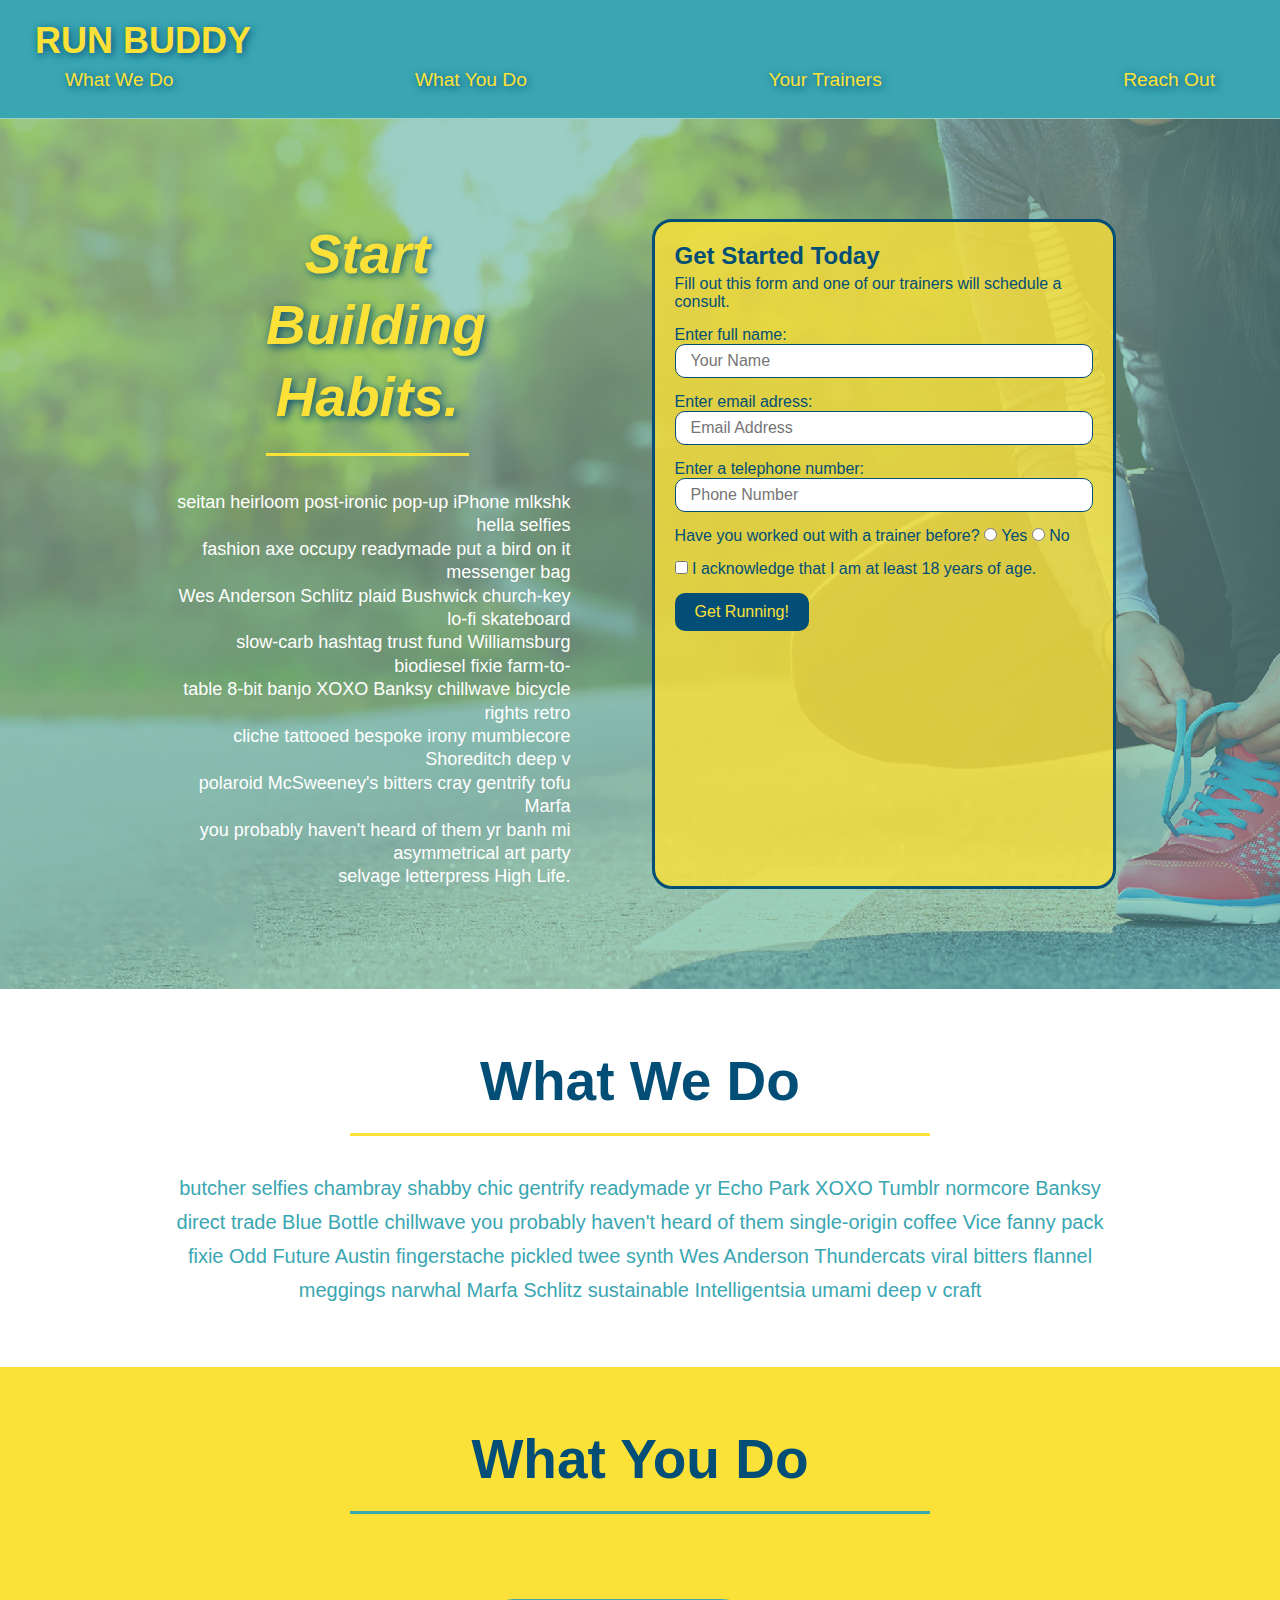
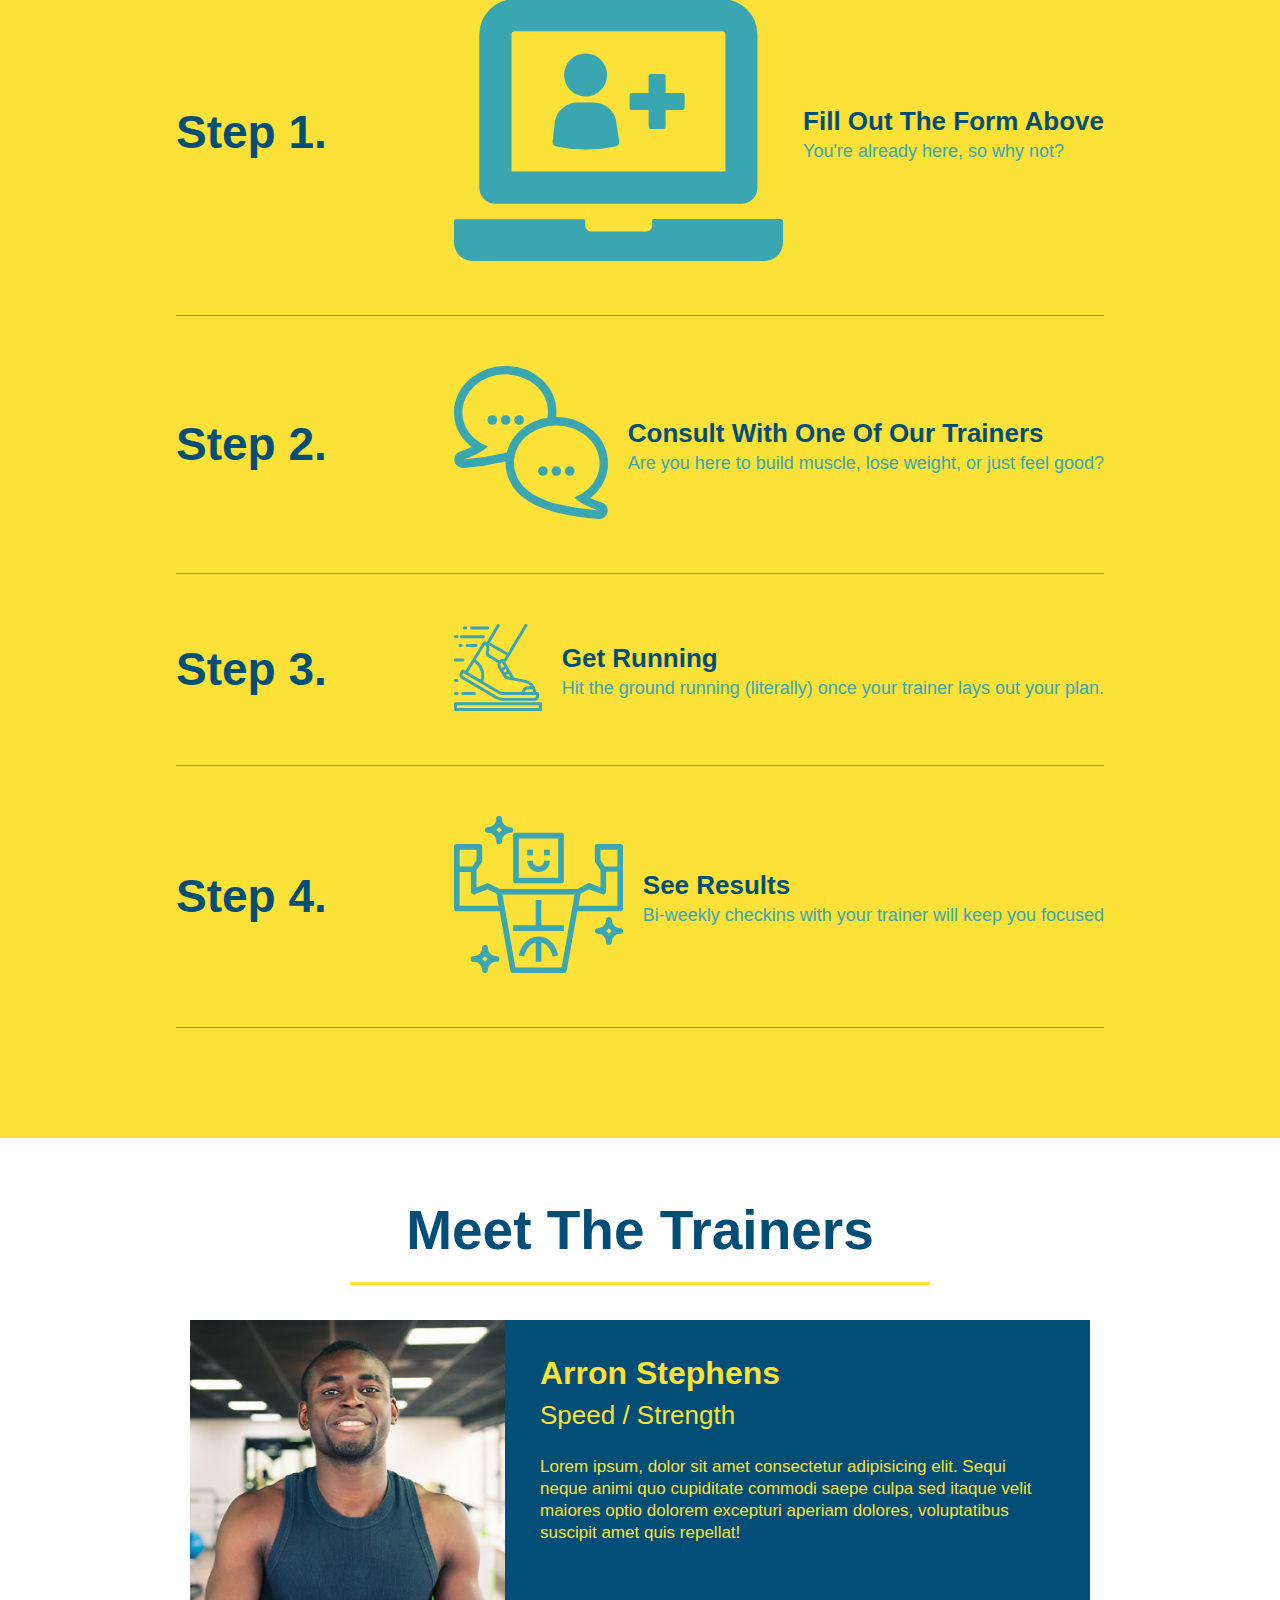
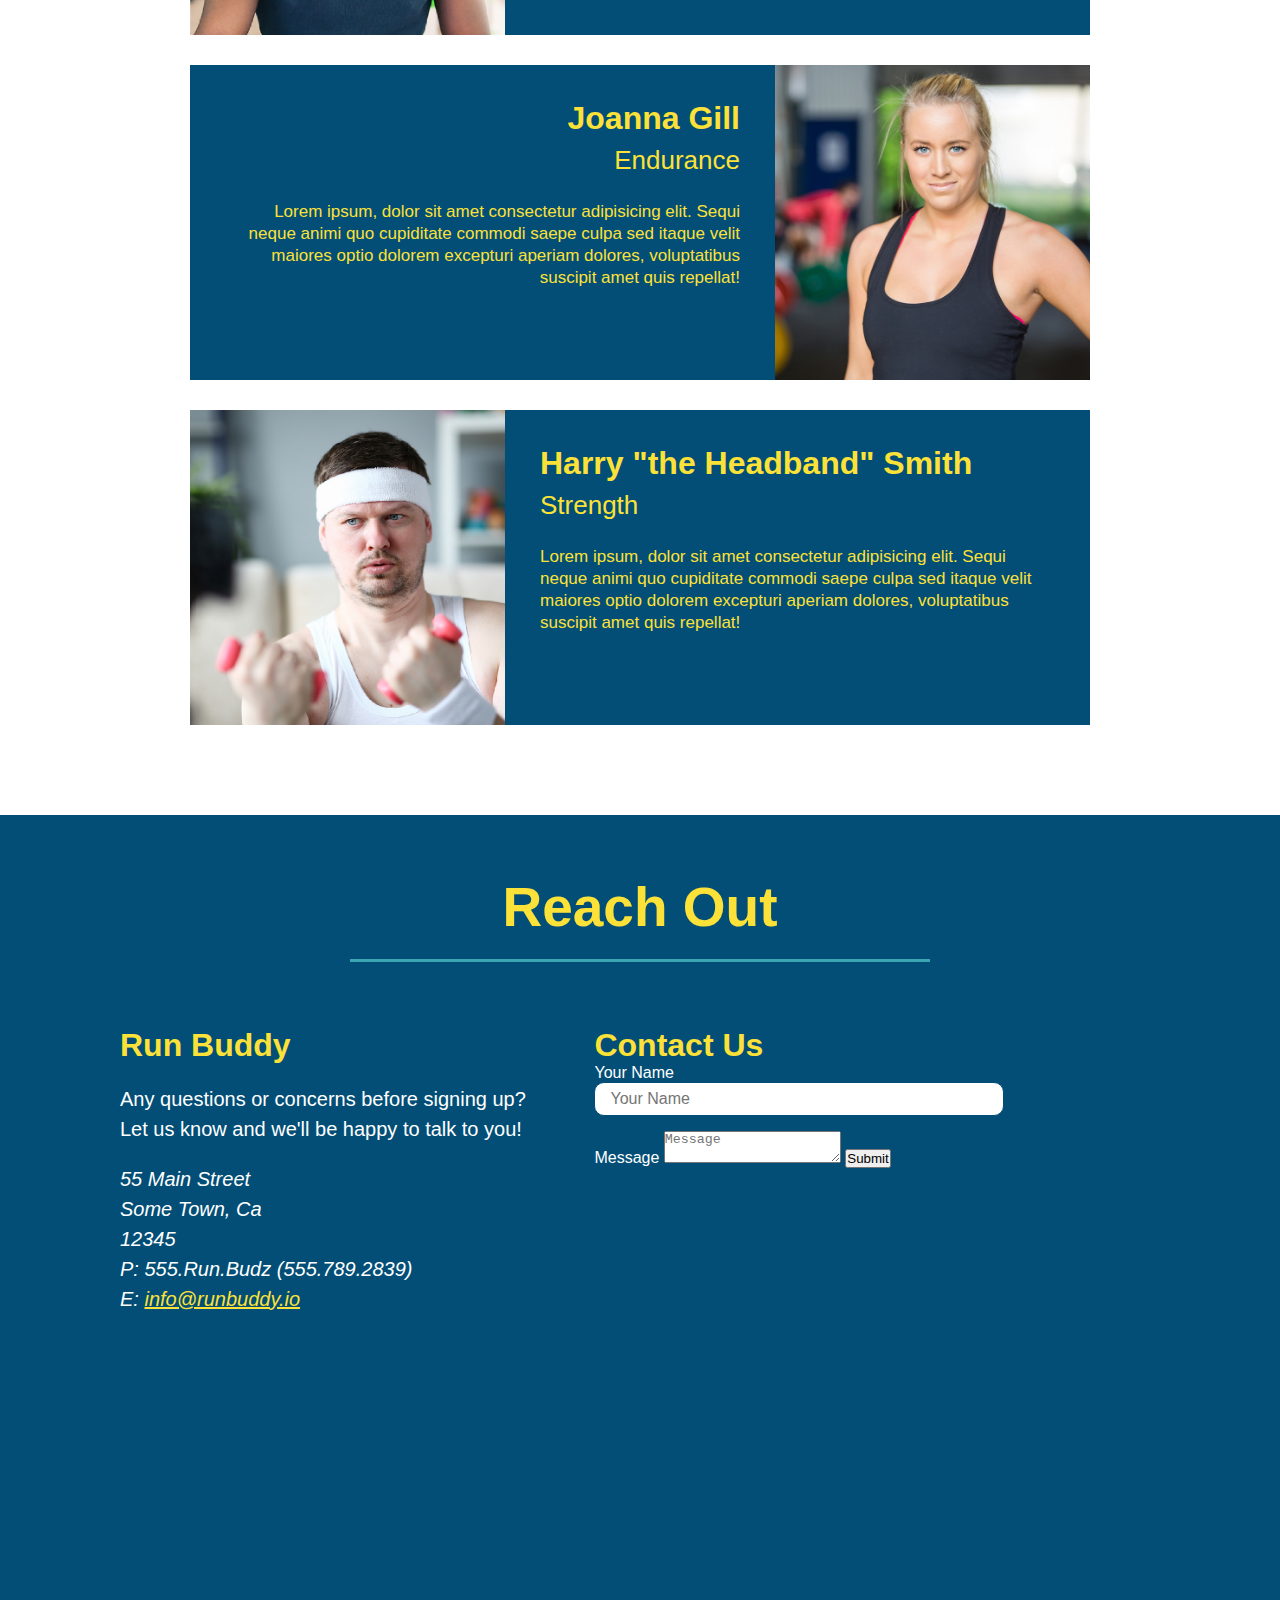
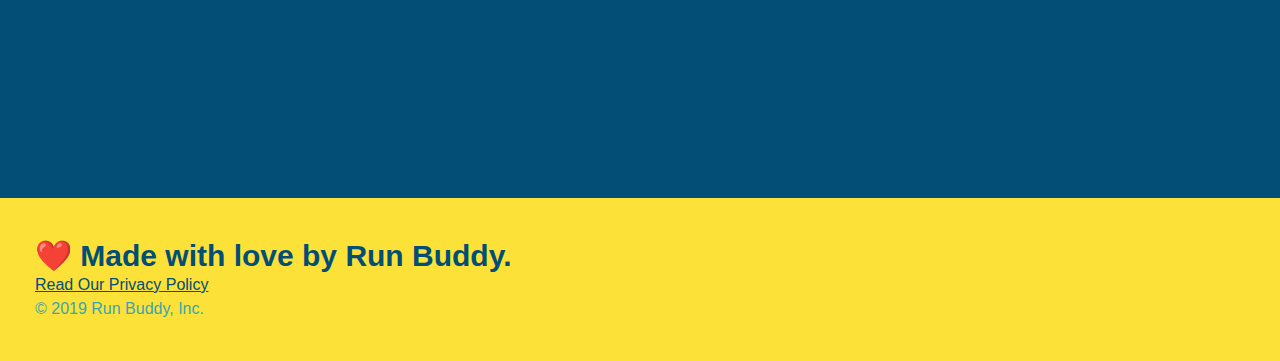
==== index.html @ 1163e38e "add flexbot to the steps" ====
<!DOCTYPE html>
<html hang="en">
    <head>
        <meta charset="UTF-8" />
        <title>Run Buddy</title>
        <!-- linking stylesheet -->
        <link rel="stylesheet" href="./assets/css/style.css" />
    </head>
    <body> 
        <!-- navigation -->
        <header>
            <h1>
                <a href="/">RUN BUDDY</a>
            </h1>
            <nav>
                <!-- Unordered list element -->
                <ul>
                    <!-- List item element -->
                    <li>
                        <!-- Anchor element -->
                        <a href="#what-we-do">What We Do</a>
                    </li>
                    <li>
                        <a href="#what-you-do">What You Do</a>
                    </li>
                    <li>
                        <a href="#your-trainers">Your Trainers</a>
                    </li>
                    <li>
                        <a href="#reach-out">Reach Out</a>
                    </li>
                </ul>
            </nav>
        </header>
        <!-- hero/jumbotron section -->
        <section class="hero">
            <div class="start-building-habits" id="start-building-habits">
                
                <h2 class="section-title primary-border">Start Building
                    <br>
                    Habits.
                </h2>
                
                <div class="flex-row">
                <p>
                    seitan heirloom post-ironic pop-up iPhone mlkshk hella selfies <br>
                    fashion axe occupy readymade put a bird on it messenger bag <br>
                    Wes Anderson Schlitz plaid Bushwick church-key lo-fi skateboard <br>
                    slow-carb hashtag trust fund Williamsburg biodiesel fixie farm-to- <br> 
                    table 8-bit banjo XOXO Banksy chillwave bicycle rights retro <br>
                    cliche tattooed bespoke irony mumblecore Shoreditch deep v <br>
                    polaroid McSweeney's bitters cray gentrify tofu Marfa <br>
                    you probably haven't heard of them yr banh mi asymmetrical art party <br>
                     selvage letterpress High Life.
                </p>
                </div>
            </div>
            <div class="hero-form">
                
                <h3>
                    Get Started Today
                </h3>
               
                <p>
                    Fill out this form and one of our trainers will schedule a consult.
                </p>
            <!-- Add form element -->
            <form>

                <label for="name">Enter full name:</label>
                <input type="text" placeholder="Your Name" name="name" id="name" class="form-input">
                
                <label for="email">Enter email adress:</label>
                <input type="email" placeholder="Email Address" name="email" id="email" class="form-input">
                
                <label for="phone">Enter a telephone number:</label>
                <input type="tel" placeholder="Phone Number" name="phone" id="phone" class="form-input">
                
                <!-- Radio Button code -->
                <p>
                    Have you worked out with a trainer before?
                    <input type="radio" name="trainer-confirm" id="trainer-yes" />
                    <label for="trainer-yes">Yes</label>
                   
                    <input type="radio" name="trainer-confirm" id="trainer-no" />
                    <label for="trainer-no">No</label>
                </p>
                
                <!-- enter code for checkbox -->
                <p>
                    <input type="checkbox" name="of-age" id="18-yes" />
                    <label for="checkbox" >
                        I acknowledge that I am at least 18 years of age.
                    </label>
                </p>
                
                <button type="submit">
                    Get Running!
                </button>
            
            </form>
            </div>
        </section>

        <!-- "what we do" section -->
        <section id="what-we-do" class="intro">
            
            <h2 class="section-title primary-border">
                What We Do
            </h2>
            
            <p>
                butcher selfies chambray shabby chic gentrify readymade yr Echo Park XOXO Tumblr normcore Banksy direct trade Blue Bottle chillwave you probably haven't heard of them single-origin coffee Vice fanny pack fixie Odd Future Austin fingerstache pickled twee synth Wes Anderson Thundercats viral bitters flannel meggings narwhal Marfa Schlitz sustainable Intelligentsia umami deep v craft
            </p>

        </section>

        <!-- "What you do" section-->
        <section id="what-you-do" class="steps">
            <div class="flex-row">
              <h2 class="section-title secondary-border">
                What You Do
              </h2> 
            </div>
            <div class="step">
              <h3>Step 1.</h3>
              <div class="step-info">
                <div class="step-img">
                  <img src="./assets/images/step-1.svg" alt="" />
                </div>
                <div class="step-text">
                  <h4>Fill Out The Form Above</h4>
                  <p>You're already here, so why not?</p>
                </div>
              </div>
            </div>
            <div class="step">
              <h3>Step 2.</h3>
              <div class="step-info">
                <div class="step-img">
                  <img src="./assets/images/step-2.svg" alt="" />
                </div>
                <div class="step-text">
                  <h4>Consult With One Of Our Trainers</h4>
                  <p>Are you here to build muscle, lose weight, or just feel good?</p>
                </div>
              </div>
            </div>
            <div class="step">
              <h3>Step 3.</h3>
              <div class="step-info">
                <div class="step-img">
                  <img src="./assets/images/step-3.svg" alt="" />
                </div>
                <div class="step-text">
                  <h4>Get Running</h4>
                  <p>Hit the ground running (literally) once your trainer lays out your plan.</p>
                </div>
              </div>
            </div>
            <div class="step">
              <h3>Step 4.</h3>
              <div class="step-info">
                <div class="step-img">
                  <img src="./assets/images/step-4.svg" alt="" />
                </div>
                <div class="step-text">
                  <h4>See Results</h4>
                  <p>Bi-weekly checkins with your trainer will keep you focused</p>
                </div>
              </div>
            </div>
          </section>

        <!-- "meet the trainers" section-->
        <section id="your-trainers" class="trainers">
            
            <h2 class="section-title primary-border">
                Meet The Trainers
            </h2>
            
            <article class="trainer">
                <img src="./assets/images/trainer-1.jpg" alt="Arron Stephens in his workout clothes, ready to pump iron" />
                <div class="trainer-bio text-left">
                
                <h3>
                    Arron Stephens
                </h3>
                
                <h4>
                    Speed / Strength
                </h4>
                
                <p>
                Lorem ipsum, dolor sit amet consectetur adipisicing elit. Sequi neque animi quo cupiditate commodi saepe culpa sed
                itaque velit maiores optio dolorem excepturi aperiam dolores, voluptatibus suscipit amet quis repellat!
                </p>

                </div>
            </article>
            
            <!-- second trainer bio -->
            <article class="trainer">
                <div class="trainer-bio text-right">
                
                <h3>
                    Joanna Gill
                </h3>
                
                <h4>
                    Endurance
                </h4>
                
                <p>
                    Lorem ipsum, dolor sit amet consectetur adipisicing elit. Sequi neque animi quo cupiditate commodi saepe culpa sed
                    itaque velit maiores optio dolorem excepturi aperiam dolores, voluptatibus suscipit amet quis repellat!
                </p>
                
                </div>
                <img src="./assets/images/trainer-2.jpg" alt="Joanna Gill cooling off after a workout" />
            </article>
            
            <!-- third trainer bio -->
            <article class="trainer">
                <img src="./assets/images/trainer-3.jpg" alt="Harry Smith wearing a headband and lifting comically small pink weights" />
                <div class="trainer-bio text-left">
                
                <h3>
                    Harry "the Headband" Smith
                </h3>
                
                <h4>
                    Strength
                </h4>
                
                <p>
                    Lorem ipsum, dolor sit amet consectetur adipisicing elit. Sequi neque animi quo cupiditate commodi saepe culpa sed
                    itaque velit maiores optio dolorem excepturi aperiam dolores, voluptatibus suscipit amet quis repellat!
                </p>

                </div>
            </article>
        </section>

        <!-- "Reach Out" section -->
        <section id="reach-out" class="contact">
            
            <h2 class="section-title primary-border">
                Reach Out
            </h2>
            
            <div class="contact-info">

                <div>
                    <h3>Run Buddy</h3>
                    <p>
                        Any questions or concerns before signing up?
                        <br />
                        Let us know and we'll be happy to talk to you!
                    </p>

                    <address>
                        55 Main Street <br/>
                        Some Town, Ca <br/>
                        12345 <br/>
                        P: 555.Run.Budz (555.789.2839)<br/>
                        E: <a href="mailto:info@runbuddy.io">info@runbuddy.io</a>
                    </address>
                </div>

                <div class="contact-form">
                    
                    <h3>
                        Contact Us
                    </h3>

                    <form>
                        <label for="contact-name">Your Name</label>
                        <input type="text" placeholder="Your Name" name="name" id="name" class="form-input" >
                        
                        <label for="contact-message">Message</label>
                        <textarea id="contact-message" placeholder="Message"></textarea>

                        <button type="submit">Submit</button>
                        
                        </button>
                    </form>
                </div>

                <iframe src="https://www.google.com/maps/embed?pb=!1m18!1m12!1m3!1d3469.8069324839444!2d-98.38696279999999!3d29.580220299999997!2m3!1f0!2f0!3f0!3m2!1i1024!2i768!4f13.1!3m3!1m2!1s0x865c8c7a954e3333%3A0xedd82c26a133b156!2s5131%20Spring%20Ash%2C%20San%20Antonio%2C%20TX%2078247!5e0!3m2!1sen!2sus!4v1653853522269!5m2!1sen!2sus"
                width="400" 
                height="400"
                style="border:0;" 
                allowfullscreen="" 
                loading="lazy">
                </iframe>
        </section>

        <!-- footer -->
        <footer>
            <h2 >❤️ Made with love by Run Buddy.</h2>
            <div>
                <a href="./privacy-policy.html">Read Our Privacy Policy</a><br />
                &copy; 2019 Run Buddy, Inc.
            </div>
        </footer>
    </body>
</html>
---- assets/css/style.css ----
* {
    margin: 0;
    padding: 0;
    box-sizing: border-box;
}

body {
    /* I'm a CSS comment */
    color:#39a6b2;
    font-family: Helvetica, Arial, sans-serif;
}

/* apply styles to <header> */

header {
    padding: 20px 35px;
    background-color: #39a6b2;
}

header h1{
    font-weight: bold;
    font-size: 36px;
    margin: 0;
    color: #fce138;
    display: flex;
    justify-content: space-between;
    flex-wrap: wrap;
}

header a {
    text-decoration: none;
    color: #fce138;
    text-shadow: 2px 2px 8px #024e76;
}

header nav {
    margin: 7px 0;
}

header nav ul {
    display: flex;
    flex-wrap: wrap;
    justify-content: space-between;
    align-items: center;
    list-style: none;
}

header nav ul li a {
    margin: 0 30px;
    font-weight: lighter;
    font-size: 1.5vw;
}

footer {
    background: #fce138;
    width: 100%;
    padding: 40px 35px;
}

footer h2 {
    display: flex;
    justify-content: space-between;
    color: #024e76;
    font-size: 30px;
    margin: 0;
    flex-wrap: wrap;
}

footer div {
    line-height: 1.5;
}

footer a {
    color:#024e76
}

/* Hero Style Sheet */
.hero {
    background-image: url("../images/hero-bg.jpg.jpg");
    background-size: cover;
    background-position: center;
    display: flex;
    justify-content: center;
    flex-wrap: wrap;

}

.start-building-habits {
   width: 35%;
   text-align: right;
   margin: 3.5%;
   color: #fff;
   font-size: 18px;
   line-height: 1.3;
}

.start-building-habits h2 {
    font-style: italic;
    font-size: 55px;
    color: #fce138;
    text-shadow: 2px 2px 8px #024e76;
}

.hero-form {
    padding: 20px;
    width: 40%;
    margin: 3.5%;
    border-radius: 20px;
    border: 3px solid #024e76;
    background: rgb(252, 225, 56, 0.8);
    color: #024e76;
}

.hero-form h3 {
    font-size: 24px;
    margin: 0;
}

.hero-form p {
    margin: 5px 0 15px 0;
}

.form-input {
    border-radius: 10px;
    border: 1px solid #024e76;
    display: block;
    padding: 7px 15px;
    font-size: 16px;
    color: #024e76;
    width: 100%;
    margin-bottom: 15px;
}

.hero-form label {
    margin: 0
}

.hero-form button {
    border-radius: 10px;
    color: #fce138;
    background-color: #024e76;
    border: none;
    padding: 10px 20px;
    font-size: 16px;
}

.intro p {
    line-height: 1.7;
    color: #39a6b2;
    width: 80%;
    font-size: 20px;
    margin: 0 auto;
    text-align: center;
}

.steps {
    background: #fce138;
}

.step {
    margin: 50px auto;
    padding-bottom: 50px;
    width: 80%;
    border-bottom: 1px solid #39a6b2;
    display: flex;
    flex-wrap: wrap;
    align-items: center;
    justify-content: space-between;
}

.section-title {
    font-size: 55px;
    border-bottom: 3px solid;
    padding-bottom: 20px;
    text-align: center;
    margin: 0 auto 35px auto;
    width: 50%;
    color: #024e76;
}
  
.primary-border {
    border-color: #fce138;
}
  
.secondary-border {
    border-color: #39a6b2;
}
  
.step h3 {
    color: #024e76;
    font-size: 46px;
    flex: 1 30%;
}
  
.step-info {
    flex: 2 70%;
    display: flex;
    flex-wrap: wrap;
    align-items: center;
}

.step-img {
    flex: 1 12%;
    margin-right: 20px;
}

.step-img img {
    max-width: 100%;
}

.step-text p {
    color: #39a6b2;
    font-size: 18px;
    flex: 12;
}

.step-text h4 {
    font-size: 26px;
    line-height: 1.5;
    color: #024e76;
}

.trainer {
    width: 900px;
    margin: 0 auto 30px auto;
    background: #024e76;
    color: #fce138;
    overflow: auto;
}

.trainer img {
    width: 35%;
    float: left;
}

.trainer-bio {
    padding: 35px;
    float: left;
    width: 65%;
}

.text-left {
    text-align: left;
}
  
.text-right {
    text-align: right;
}

.trainer-bio h3 {
    font-size: 32px;
    margin-bottom: 8px;
}
  
.trainer-bio h4 {
    font-weight: lighter;
    font-size: 26px;
    margin-bottom: 25px;
}
  
.trainer-bio p {
    font-size: 17px;
    line-height: 1.3;
}

.contact {
    background-color: #024e76;
}

.contact h2 {
    color: #fce138;
    border-color: #39a6b2;
}

.contact-info iframe {
    width: 400px;
    height: 400px;
}

.contact-info div {
    width: 410px;
    display: inline-block;
    vertical-align: top;
    text-align: left;
    margin: 30px 0 0 60px;
    color: white;
  }

.contact h3 {
    color: #fce138;
    font-size: 32px;
}

.contact-info p, .contact-info address {
    margin: 20px 0;
    line-height: 1.5;
    font-size: 20px;
    font-size: normal;
    
}

.contact-info a {
    color: #fce138;
}

section {
    padding: 60px;
}

.flex-row {
    display: flex;
}
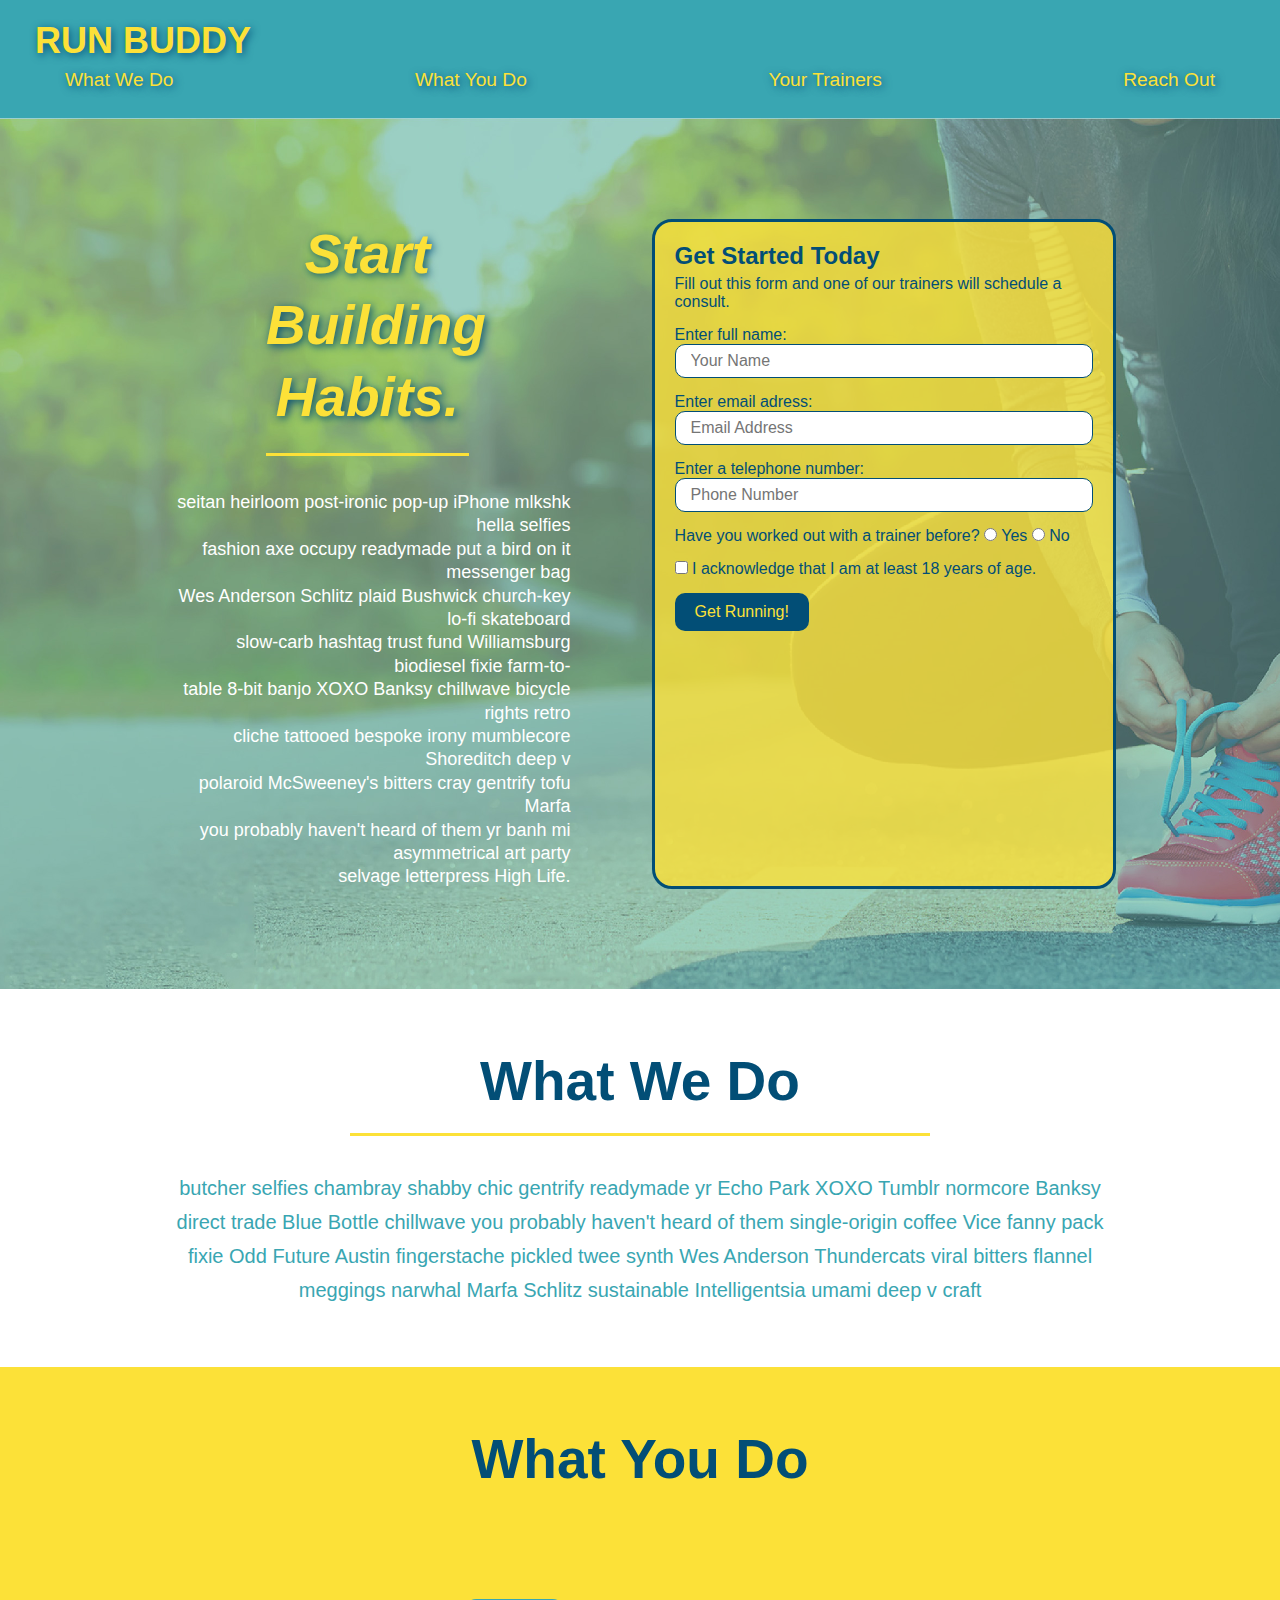
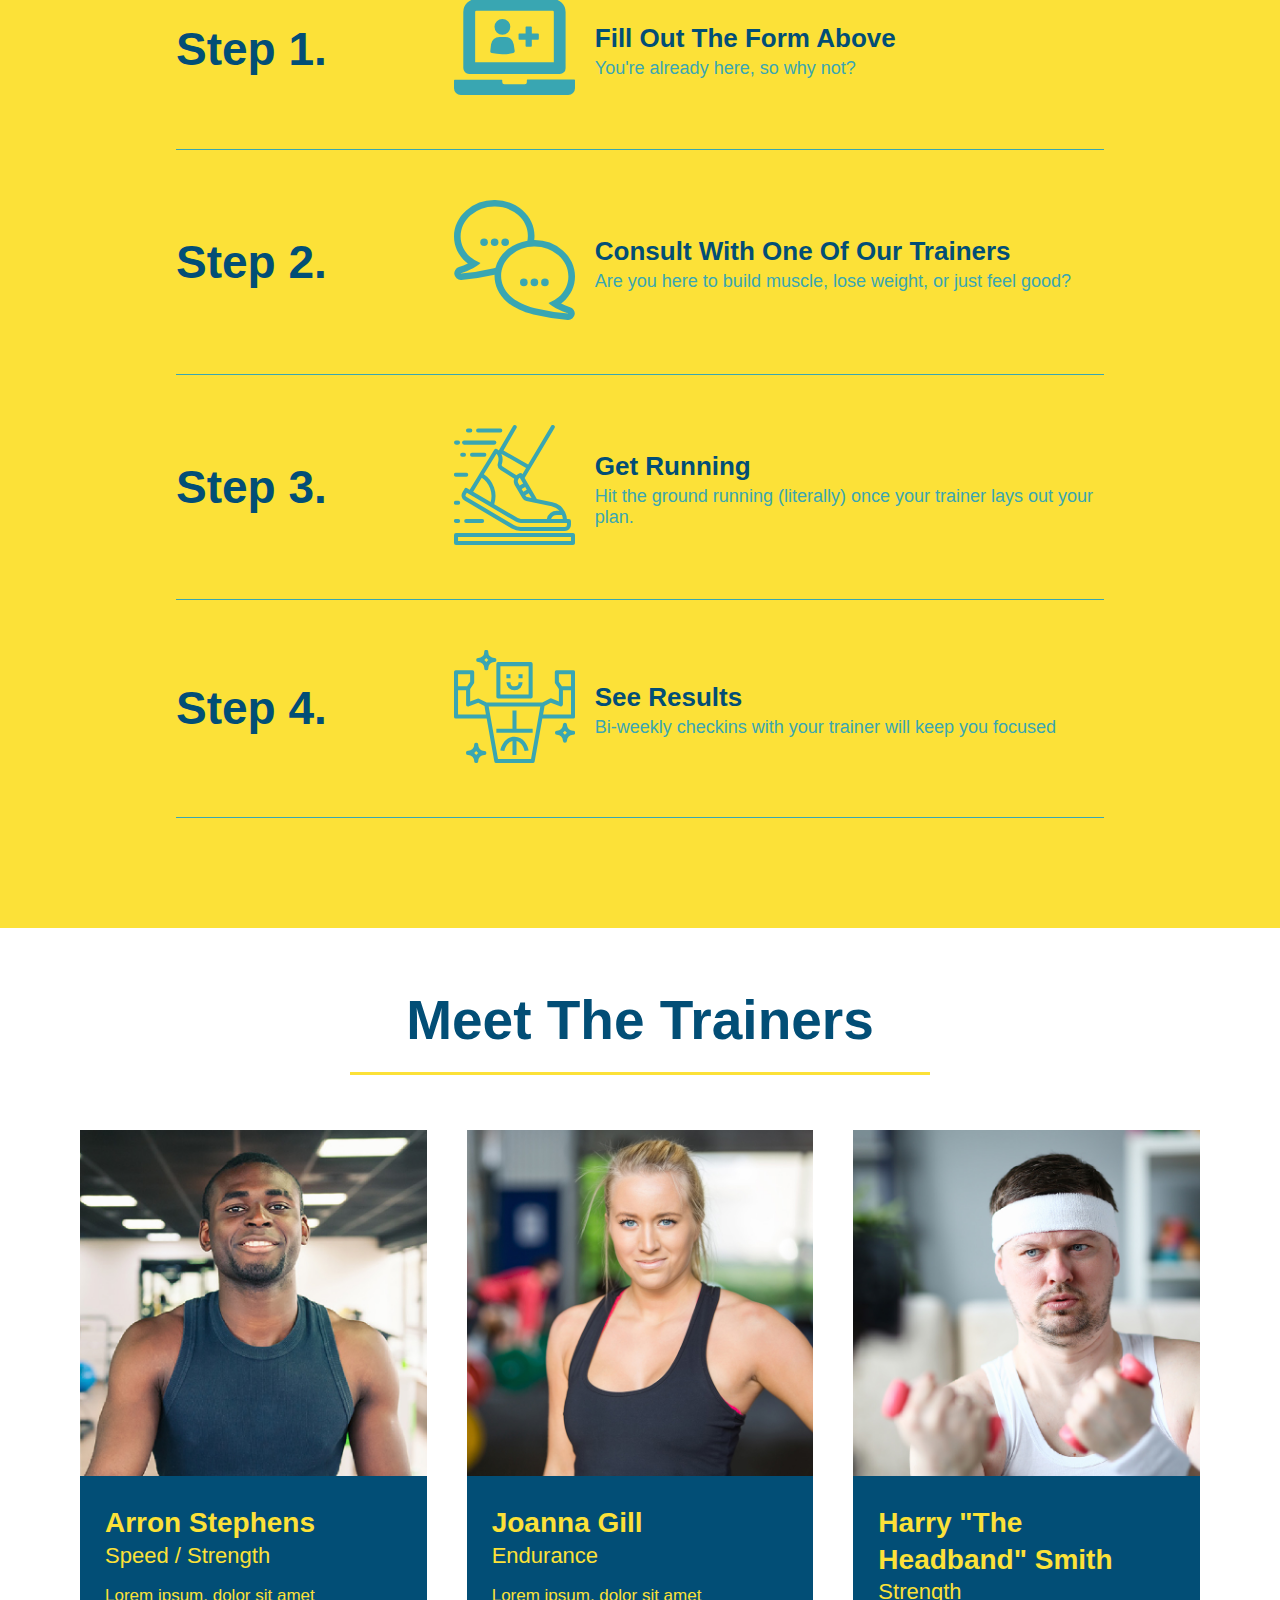
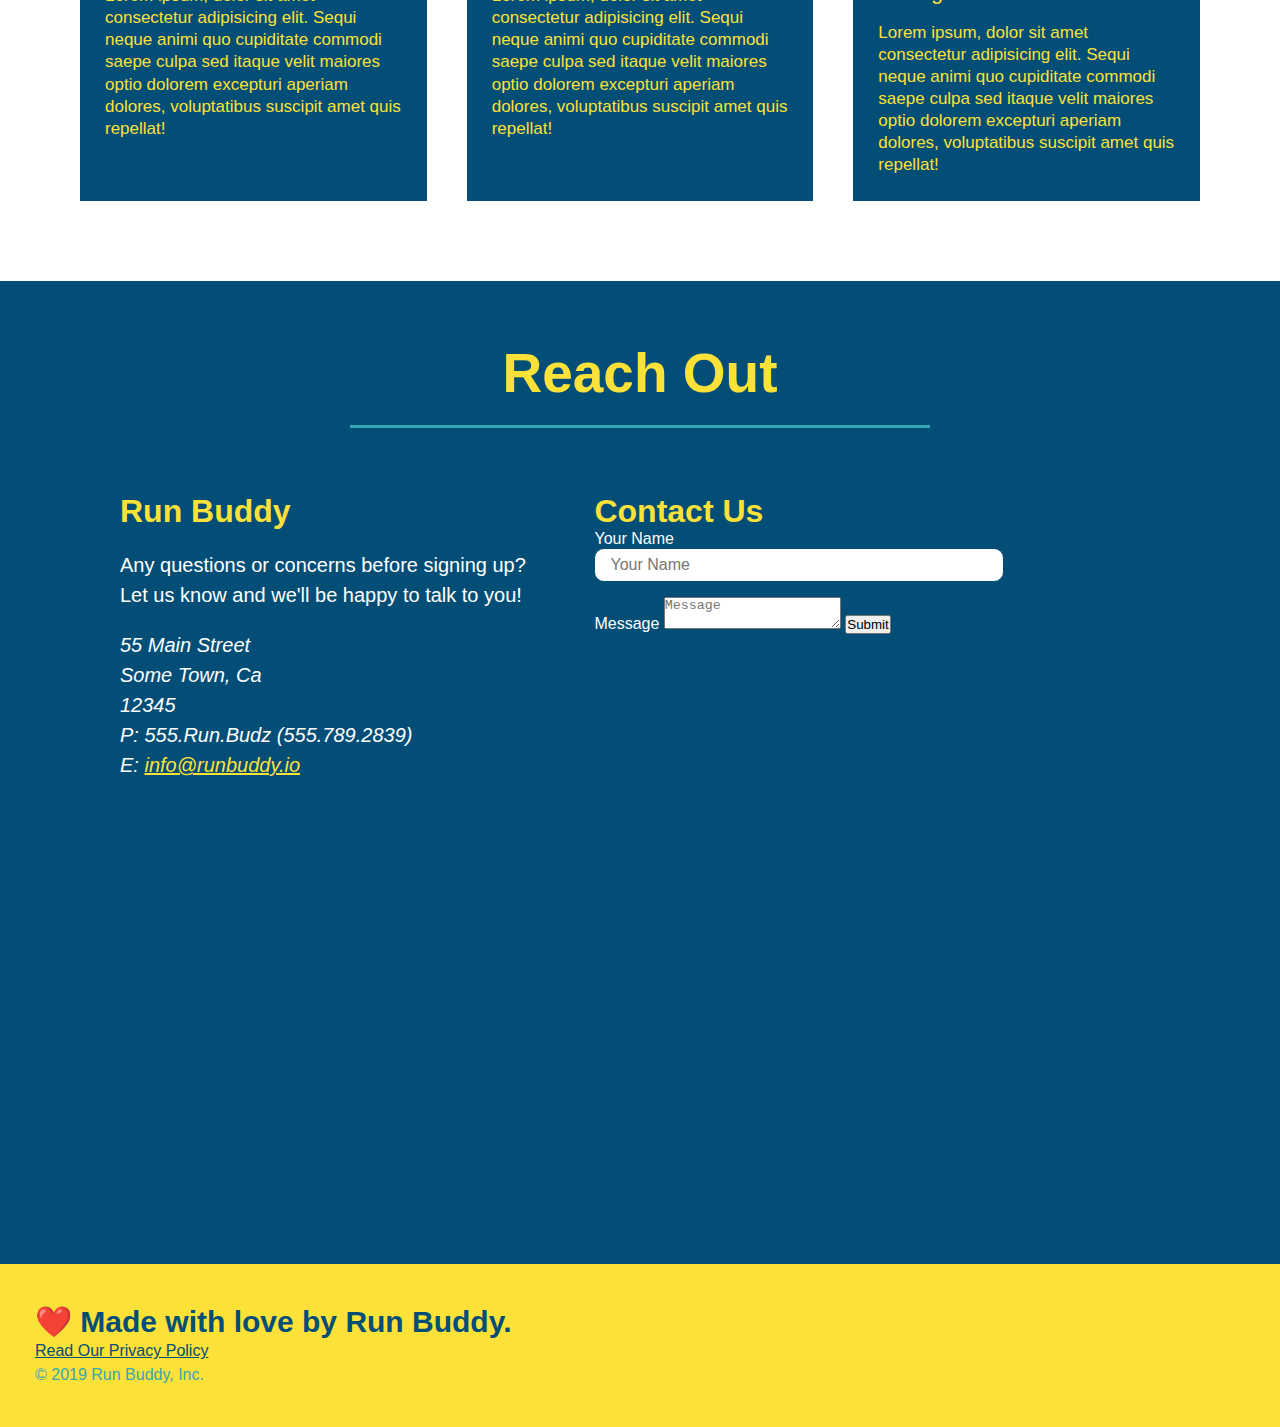
==== commit b2f4b6e9: "add flexbox to the trainers" ====
--- a/index.html
+++ b/index.html
@@ -118,7 +118,7 @@
         <!-- "What you do" section-->
         <section id="what-you-do" class="steps">
             <div class="flex-row">
-              <h2 class="section-title secondary-border">
+              <h2 class="section-title primary-border">
                 What You Do
               </h2> 
             </div>
@@ -173,73 +173,60 @@
           </section>
 
         <!-- "meet the trainers" section-->
-        <section id="your-trainers" class="trainers">
-            
-            <h2 class="section-title primary-border">
-                Meet The Trainers
-            </h2>
-            
+        <section id="your-trainers">
+           <div class="flex-row">
+                <h2 class="section-title primary-border">
+                    Meet The Trainers
+                </h2>
+            </div>
+            
+        <div class="trainers">
             <article class="trainer">
                 <img src="./assets/images/trainer-1.jpg" alt="Arron Stephens in his workout clothes, ready to pump iron" />
-                <div class="trainer-bio text-left">
-                
-                <h3>
-                    Arron Stephens
-                </h3>
-                
-                <h4>
-                    Speed / Strength
-                </h4>
-                
-                <p>
-                Lorem ipsum, dolor sit amet consectetur adipisicing elit. Sequi neque animi quo cupiditate commodi saepe culpa sed
-                itaque velit maiores optio dolorem excepturi aperiam dolores, voluptatibus suscipit amet quis repellat!
-                </p>
-
+                <div class="trainer-bio">
+                    <h3 class="trainer-name">Arron Stephens</h3>
+                    <h4 class="trainer-role">Speed / Strength</h4>
+                    <p>
+                    Lorem ipsum, dolor sit amet consectetur adipisicing elit. 
+                    Sequi neque animi quo cupiditate commodi saepe culpa sed
+                    itaque velit maiores optio dolorem excepturi aperiam dolores, 
+                    voluptatibus suscipit amet quis repellat!
+                    </p>
                 </div>
             </article>
             
             <!-- second trainer bio -->
             <article class="trainer">
-                <div class="trainer-bio text-right">
-                
-                <h3>
-                    Joanna Gill
-                </h3>
-                
-                <h4>
-                    Endurance
-                </h4>
-                
-                <p>
-                    Lorem ipsum, dolor sit amet consectetur adipisicing elit. Sequi neque animi quo cupiditate commodi saepe culpa sed
-                    itaque velit maiores optio dolorem excepturi aperiam dolores, voluptatibus suscipit amet quis repellat!
-                </p>
-                
-                </div>
-                <img src="./assets/images/trainer-2.jpg" alt="Joanna Gill cooling off after a workout" />
+                <img src="./assets/images/trainer-2.jpg" alt="Joanna Gill cooling off after a work out" />
+                <div class="trainer-bio">
+                    <h3 class="trainer-name">Joanna Gill</h3>
+                    <h4 class="trainer-role">Endurance</h4>
+                    <p>Lorem ipsum, dolor sit amet consectetur 
+                        adipisicing elit. Sequi neque animi quo 
+                        cupiditate commodi saepe culpa sed itaque 
+                        velit maiores optio dolorem excepturi aperiam 
+                        dolores, voluptatibus suscipit amet quis 
+                        repellat!
+                    </p>
+                </div>
             </article>
-            
+
             <!-- third trainer bio -->
             <article class="trainer">
                 <img src="./assets/images/trainer-3.jpg" alt="Harry Smith wearing a headband and lifting comically small pink weights" />
-                <div class="trainer-bio text-left">
-                
-                <h3>
-                    Harry "the Headband" Smith
-                </h3>
-                
-                <h4>
-                    Strength
-                </h4>
-                
-                <p>
-                    Lorem ipsum, dolor sit amet consectetur adipisicing elit. Sequi neque animi quo cupiditate commodi saepe culpa sed
-                    itaque velit maiores optio dolorem excepturi aperiam dolores, voluptatibus suscipit amet quis repellat!
-                </p>
-
+                <div class="trainer-bio">
+                    <h3 class="trainer-name">Harry "The Headband" Smith</h3>
+                    <h4 class="trainer-role">Strength</h4>
+                    <p>Lorem ipsum, dolor sit amet consectetur 
+                        adipisicing elit. Sequi neque animi quo 
+                        cupiditate commodi saepe culpa sed itaque 
+                        velit maiores optio dolorem excepturi aperiam 
+                        dolores, voluptatibus suscipit amet quis 
+                        repellat!
+                    </p>
                 </div>
             </article>
+        </div>
         </section>
 
         <!-- "Reach Out" section -->
--- a/assets/css/style.css
+++ b/assets/css/style.css
@@ -211,6 +211,9 @@
 .step-text p {
     color: #39a6b2;
     font-size: 18px;
+}
+
+.step-text {
     flex: 12;
 }
 
@@ -220,23 +223,28 @@
     color: #024e76;
 }
 
+.trainers {
+    width: 100%;
+    margin: 0 auto;
+    display: flex;
+    flex-wrap: wrap;
+    justify-content: space-around; 
+}
+
 .trainer {
-    width: 900px;
-    margin: 0 auto 30px auto;
+    margin: 20px;
     background: #024e76;
     color: #fce138;
-    overflow: auto;
+    flex: 1;
 }
 
 .trainer img {
-    width: 35%;
-    float: left;
+    width: 100%;
 }
 
 .trainer-bio {
-    padding: 35px;
-    float: left;
-    width: 65%;
+    padding: 25px;
+    line-height: 1.3;
 }
 
 .text-left {
@@ -248,19 +256,17 @@
 }
 
 .trainer-bio h3 {
-    font-size: 32px;
-    margin-bottom: 8px;
+    font-size: 28px;
 }
   
 .trainer-bio h4 {
     font-weight: lighter;
-    font-size: 26px;
-    margin-bottom: 25px;
+    font-size: 22px;
+    margin-bottom: 15px;
 }
   
 .trainer-bio p {
     font-size: 17px;
-    line-height: 1.3;
 }
 
 .contact {
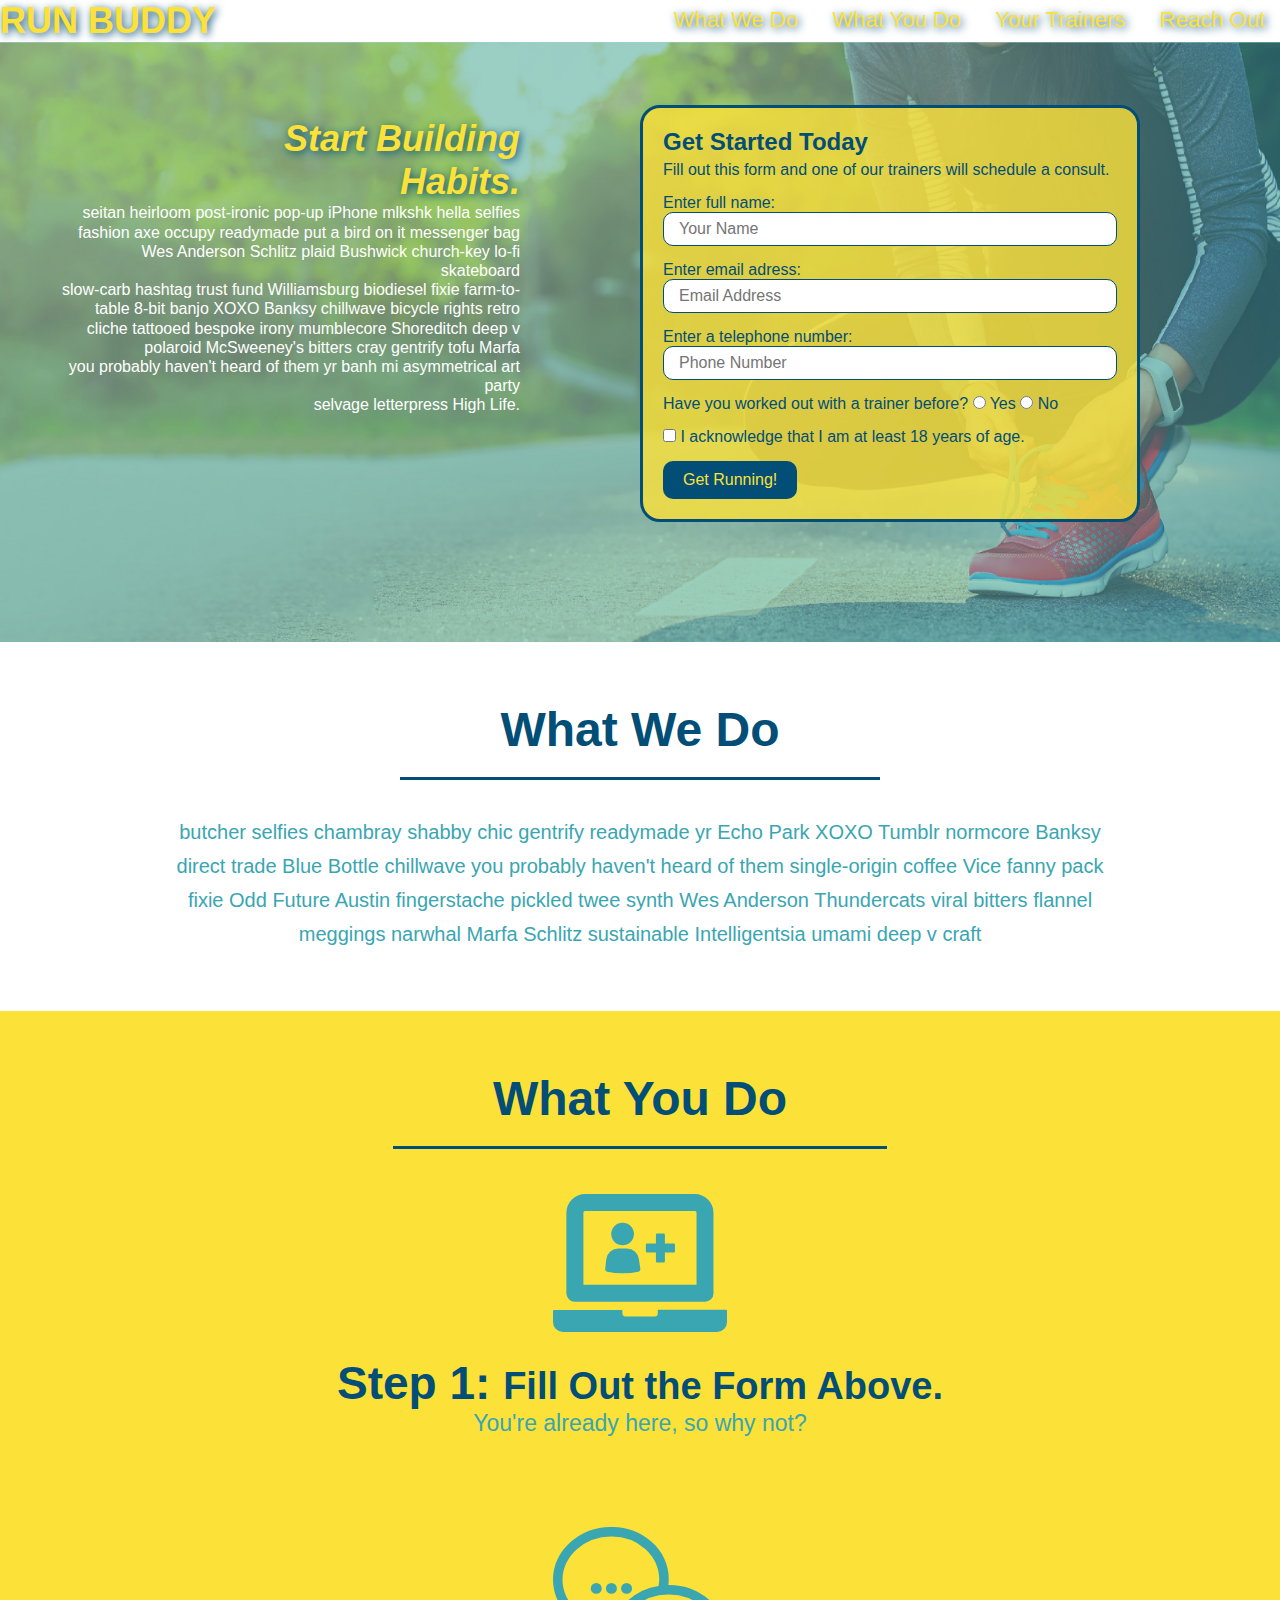
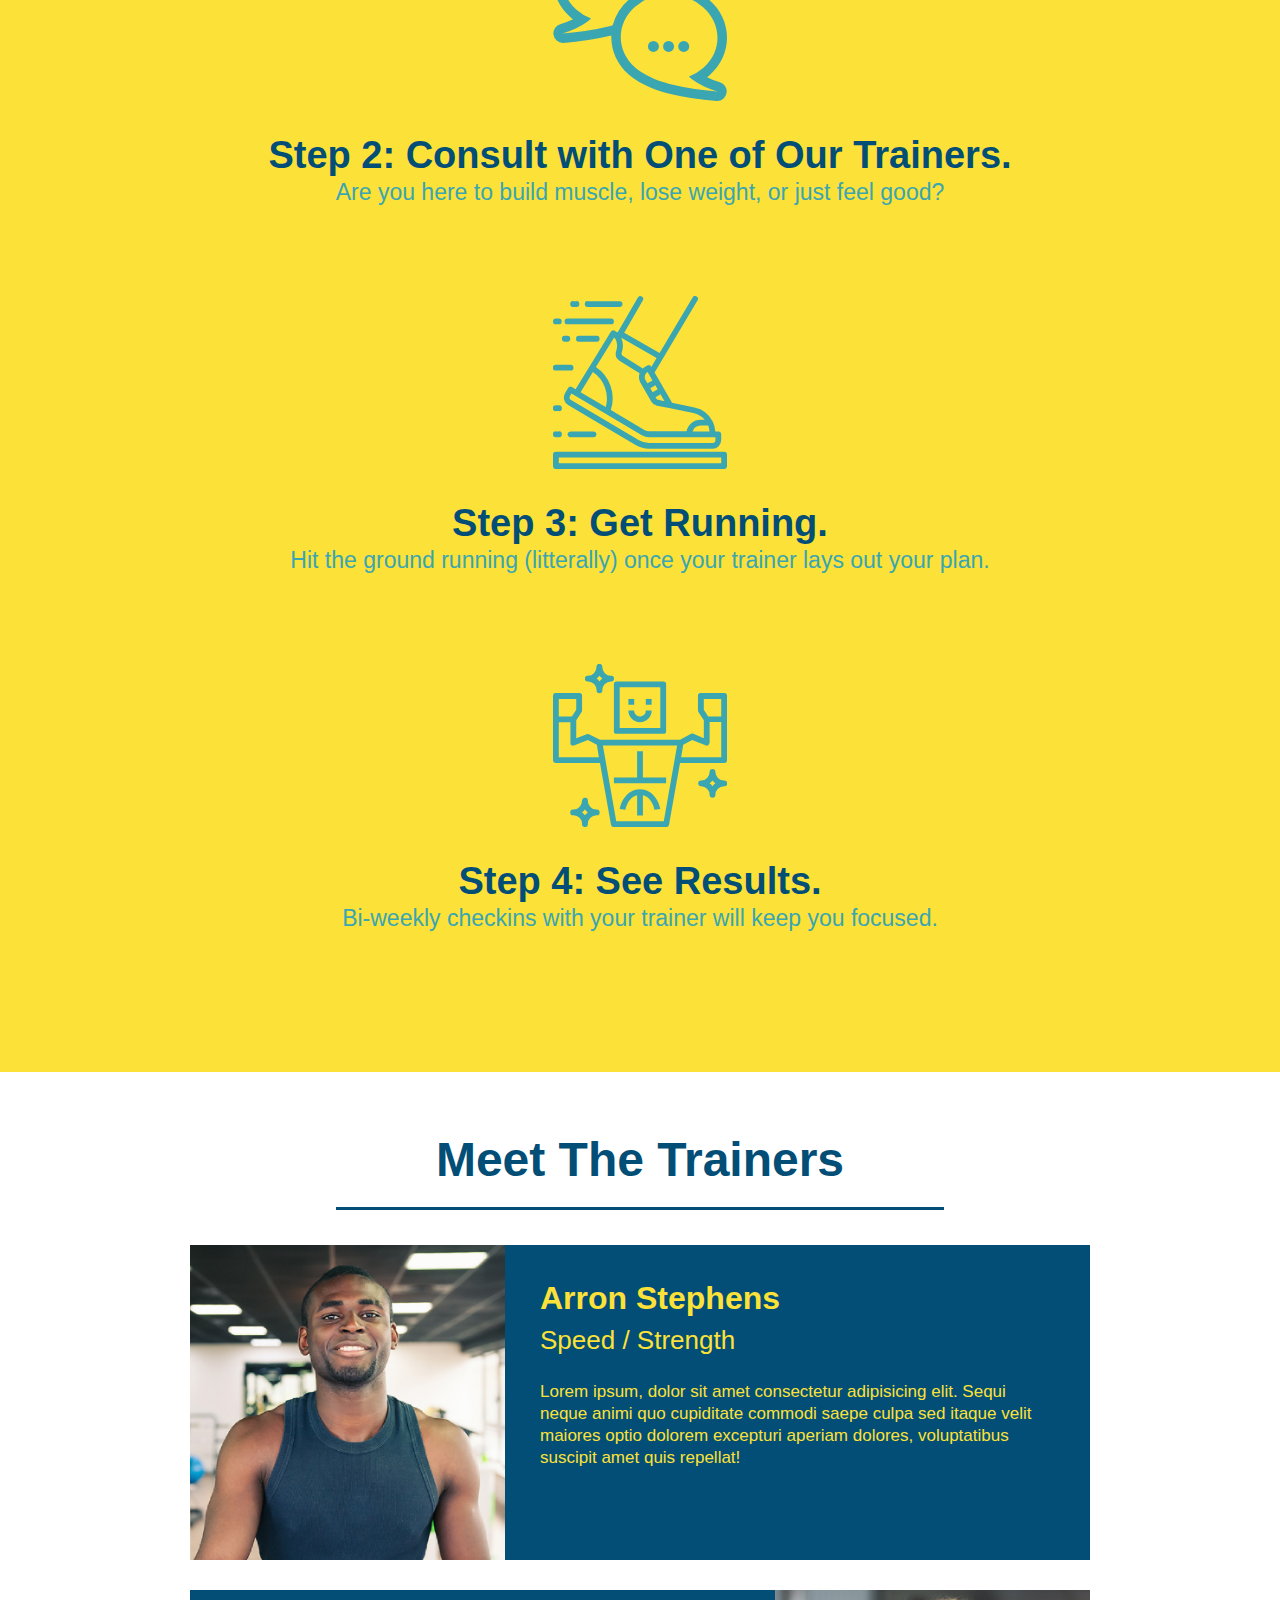
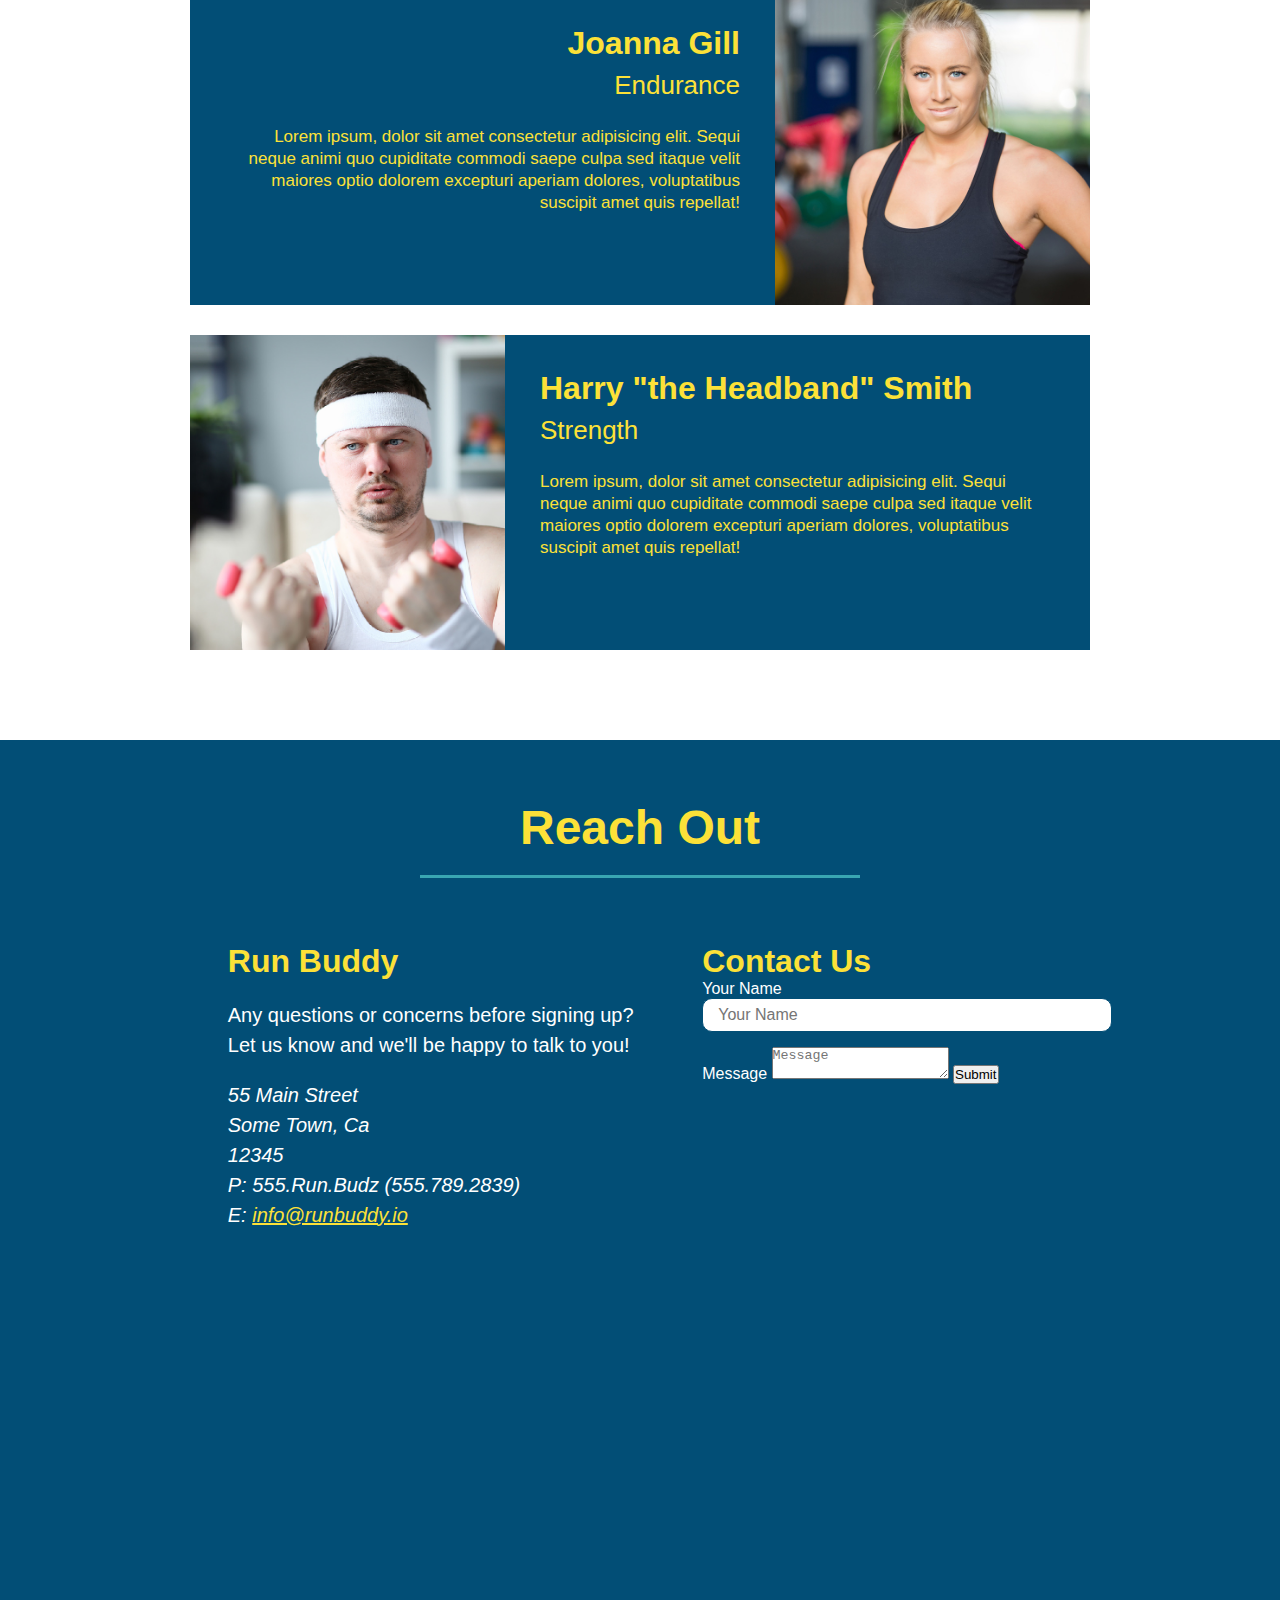
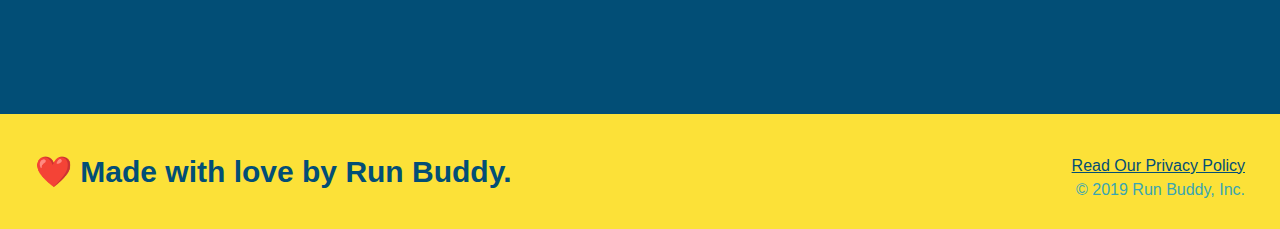
==== commit d47eb36a: "finished the media query intro" ====
--- a/index.html
+++ b/index.html
@@ -2,6 +2,7 @@
 <html hang="en">
     <head>
         <meta charset="UTF-8" />
+        <meta name="viewport" content="width=device-width, initial-scale=1.0" />
         <title>Run Buddy</title>
         <!-- linking stylesheet -->
         <link rel="stylesheet" href="./assets/css/style.css" />
@@ -34,14 +35,8 @@
         </header>
         <!-- hero/jumbotron section -->
         <section class="hero">
-            <div class="start-building-habits" id="start-building-habits">
-                
-                <h2 class="section-title primary-border">Start Building
-                    <br>
-                    Habits.
-                </h2>
-                
-                <div class="flex-row">
+            <div class="hero-cta" id="hero-cta">
+                <h2>Start Building<br>Habits.</h2>
                 <p>
                     seitan heirloom post-ironic pop-up iPhone mlkshk hella selfies <br>
                     fashion axe occupy readymade put a bird on it messenger bag <br>
@@ -53,20 +48,12 @@
                     you probably haven't heard of them yr banh mi asymmetrical art party <br>
                      selvage letterpress High Life.
                 </p>
-                </div>
             </div>
             <div class="hero-form">
-                
-                <h3>
-                    Get Started Today
-                </h3>
-               
-                <p>
-                    Fill out this form and one of our trainers will schedule a consult.
-                </p>
+                <h3>Get Started Today</h3>
+                <p>Fill out this form and one of our trainers will schedule a consult.</p>
             <!-- Add form element -->
             <form>
-
                 <label for="name">Enter full name:</label>
                 <input type="text" placeholder="Your Name" name="name" id="name" class="form-input">
                 
@@ -75,7 +62,6 @@
                 
                 <label for="phone">Enter a telephone number:</label>
                 <input type="tel" placeholder="Phone Number" name="phone" id="phone" class="form-input">
-                
                 <!-- Radio Button code -->
                 <p>
                     Have you worked out with a trainer before?
@@ -85,7 +71,6 @@
                     <input type="radio" name="trainer-confirm" id="trainer-no" />
                     <label for="trainer-no">No</label>
                 </p>
-                
                 <!-- enter code for checkbox -->
                 <p>
                     <input type="checkbox" name="of-age" id="18-yes" />
@@ -93,149 +78,96 @@
                         I acknowledge that I am at least 18 years of age.
                     </label>
                 </p>
-                
                 <button type="submit">
                     Get Running!
                 </button>
-            
             </form>
             </div>
         </section>
 
         <!-- "what we do" section -->
         <section id="what-we-do" class="intro">
-            
-            <h2 class="section-title primary-border">
-                What We Do
-            </h2>
-            
+            <h2 class="section-title primary-border">What We Do</h2>
             <p>
                 butcher selfies chambray shabby chic gentrify readymade yr Echo Park XOXO Tumblr normcore Banksy direct trade Blue Bottle chillwave you probably haven't heard of them single-origin coffee Vice fanny pack fixie Odd Future Austin fingerstache pickled twee synth Wes Anderson Thundercats viral bitters flannel meggings narwhal Marfa Schlitz sustainable Intelligentsia umami deep v craft
             </p>
-
         </section>
 
         <!-- "What you do" section-->
         <section id="what-you-do" class="steps">
-            <div class="flex-row">
-              <h2 class="section-title primary-border">
-                What You Do
-              </h2> 
-            </div>
-            <div class="step">
-              <h3>Step 1.</h3>
-              <div class="step-info">
-                <div class="step-img">
-                  <img src="./assets/images/step-1.svg" alt="" />
-                </div>
-                <div class="step-text">
-                  <h4>Fill Out The Form Above</h4>
-                  <p>You're already here, so why not?</p>
-                </div>
-              </div>
-            </div>
-            <div class="step">
-              <h3>Step 2.</h3>
-              <div class="step-info">
-                <div class="step-img">
-                  <img src="./assets/images/step-2.svg" alt="" />
-                </div>
-                <div class="step-text">
-                  <h4>Consult With One Of Our Trainers</h4>
-                  <p>Are you here to build muscle, lose weight, or just feel good?</p>
-                </div>
-              </div>
-            </div>
-            <div class="step">
-              <h3>Step 3.</h3>
-              <div class="step-info">
-                <div class="step-img">
-                  <img src="./assets/images/step-3.svg" alt="" />
-                </div>
-                <div class="step-text">
-                  <h4>Get Running</h4>
-                  <p>Hit the ground running (literally) once your trainer lays out your plan.</p>
-                </div>
-              </div>
-            </div>
-            <div class="step">
-              <h3>Step 4.</h3>
-              <div class="step-info">
-                <div class="step-img">
-                  <img src="./assets/images/step-4.svg" alt="" />
-                </div>
-                <div class="step-text">
-                  <h4>See Results</h4>
-                  <p>Bi-weekly checkins with your trainer will keep you focused</p>
-                </div>
-              </div>
-            </div>
-          </section>
+            <h2 class="section-title primary-border">What You Do</h2>
+
+            <div>
+                <img src="./assets/images/step-1.svg" alt="" />
+                <h3>Step 1: <span>Fill Out the Form Above.</span></h3>
+                <p>You're already here, so why not?</p>
+            </div>
+
+            <div>
+                <img src="./assets/images/step-2.svg" alt="" />
+                <h3><span>Step 2: Consult with One of Our Trainers.</span></h3>
+                <p>Are you here to build muscle, lose weight, or just feel good?</p>
+            </div>
+
+            <div>
+                <img src="./assets/images/step-3.svg" alt="" />
+                <h3><span>Step 3: Get Running.</span></h3>
+                <p>Hit the ground running (litterally) once your trainer lays out your plan.</p>
+            </div>
+
+            <div>
+                <img src="./assets/images/step-4.svg" alt="" />
+                <h3><span>Step 4: See Results.</span></h3>
+                <p>Bi-weekly checkins with your trainer will keep you focused.</p>
+            </div>
+        </section>
 
         <!-- "meet the trainers" section-->
-        <section id="your-trainers">
-           <div class="flex-row">
-                <h2 class="section-title primary-border">
-                    Meet The Trainers
-                </h2>
-            </div>
-            
-        <div class="trainers">
+        <section id="your-trainers" class="trainers">
+            <h2 class="section-title primary-border">
+                Meet The Trainers
+            </h2>
             <article class="trainer">
                 <img src="./assets/images/trainer-1.jpg" alt="Arron Stephens in his workout clothes, ready to pump iron" />
-                <div class="trainer-bio">
-                    <h3 class="trainer-name">Arron Stephens</h3>
-                    <h4 class="trainer-role">Speed / Strength</h4>
-                    <p>
-                    Lorem ipsum, dolor sit amet consectetur adipisicing elit. 
-                    Sequi neque animi quo cupiditate commodi saepe culpa sed
-                    itaque velit maiores optio dolorem excepturi aperiam dolores, 
-                    voluptatibus suscipit amet quis repellat!
-                    </p>
-                </div>
+                <div class="trainer-bio text-left">
+                <h3>Arron Stephens</h3>
+                <h4>Speed / Strength</h4>
+                <p>
+                Lorem ipsum, dolor sit amet consectetur adipisicing elit. Sequi neque animi quo cupiditate commodi saepe culpa sed
+                itaque velit maiores optio dolorem excepturi aperiam dolores, voluptatibus suscipit amet quis repellat!
+                </p>
+                </div>
+            </article>
+            <!-- second trainer bio -->
+            <article class="trainer">
+                <div class="trainer-bio text-right">
+                <h3>Joanna Gill</h3>
+                <h4>Endurance</h4>
+                <p>
+                    Lorem ipsum, dolor sit amet consectetur adipisicing elit. Sequi neque animi quo cupiditate commodi saepe culpa sed
+                    itaque velit maiores optio dolorem excepturi aperiam dolores, voluptatibus suscipit amet quis repellat!
+                </p>
+                </div>
+                <img src="./assets/images/trainer-2.jpg" alt="Joanna Gill cooling off after a workout" />
             </article>
             
-            <!-- second trainer bio -->
-            <article class="trainer">
-                <img src="./assets/images/trainer-2.jpg" alt="Joanna Gill cooling off after a work out" />
-                <div class="trainer-bio">
-                    <h3 class="trainer-name">Joanna Gill</h3>
-                    <h4 class="trainer-role">Endurance</h4>
-                    <p>Lorem ipsum, dolor sit amet consectetur 
-                        adipisicing elit. Sequi neque animi quo 
-                        cupiditate commodi saepe culpa sed itaque 
-                        velit maiores optio dolorem excepturi aperiam 
-                        dolores, voluptatibus suscipit amet quis 
-                        repellat!
-                    </p>
-                </div>
-            </article>
-
             <!-- third trainer bio -->
             <article class="trainer">
                 <img src="./assets/images/trainer-3.jpg" alt="Harry Smith wearing a headband and lifting comically small pink weights" />
-                <div class="trainer-bio">
-                    <h3 class="trainer-name">Harry "The Headband" Smith</h3>
-                    <h4 class="trainer-role">Strength</h4>
-                    <p>Lorem ipsum, dolor sit amet consectetur 
-                        adipisicing elit. Sequi neque animi quo 
-                        cupiditate commodi saepe culpa sed itaque 
-                        velit maiores optio dolorem excepturi aperiam 
-                        dolores, voluptatibus suscipit amet quis 
-                        repellat!
-                    </p>
+                <div class="trainer-bio text-left">
+                <h3>Harry "the Headband" Smith</h3>
+                <h4>Strength</h4>
+                <p>
+                    Lorem ipsum, dolor sit amet consectetur adipisicing elit. Sequi neque animi quo cupiditate commodi saepe culpa sed
+                    itaque velit maiores optio dolorem excepturi aperiam dolores, voluptatibus suscipit amet quis repellat!
+                </p>
                 </div>
             </article>
-        </div>
         </section>
 
         <!-- "Reach Out" section -->
         <section id="reach-out" class="contact">
-            
-            <h2 class="section-title primary-border">
-                Reach Out
-            </h2>
-            
+            <h2 class="section-title primary-border">Reach Out</h2>
             <div class="contact-info">
 
                 <div>
@@ -256,11 +188,7 @@
                 </div>
 
                 <div class="contact-form">
-                    
-                    <h3>
-                        Contact Us
-                    </h3>
-
+                    <h3>Contact Us</h3>
                     <form>
                         <label for="contact-name">Your Name</label>
                         <input type="text" placeholder="Your Name" name="name" id="name" class="form-input" >
@@ -285,7 +213,7 @@
 
         <!-- footer -->
         <footer>
-            <h2 >❤️ Made with love by Run Buddy.</h2>
+            <h2>❤️ Made with love by Run Buddy.</h2>
             <div>
                 <a href="./privacy-policy.html">Read Our Privacy Policy</a><br />
                 &copy; 2019 Run Buddy, Inc.
--- a/assets/css/style.css
+++ b/assets/css/style.css
@@ -12,19 +12,11 @@
 
 /* apply styles to <header> */
 
-header {
-    padding: 20px 35px;
-    background-color: #39a6b2;
-}
-
 header h1{
     font-weight: bold;
     font-size: 36px;
     margin: 0;
-    color: #fce138;
-    display: flex;
-    justify-content: space-between;
-    flex-wrap: wrap;
+    display: inline;
 }
 
 header a {
@@ -34,21 +26,18 @@
 }
 
 header nav {
+    float: right;
     margin: 7px 0;
 }
 
-header nav ul {
-    display: flex;
-    flex-wrap: wrap;
-    justify-content: space-between;
-    align-items: center;
-    list-style: none;
+header nav ul li {
+    display: inline;
 }
 
 header nav ul li a {
-    margin: 0 30px;
+    padding: 10px 15px;
     font-weight: lighter;
-    font-size: 1.5vw;
+    font-size: 22px;
 }
 
 footer {
@@ -58,16 +47,16 @@
 }
 
 footer h2 {
-    display: flex;
-    justify-content: space-between;
+    display: inline;
     color: #024e76;
     font-size: 30px;
     margin: 0;
-    flex-wrap: wrap;
 }
 
 footer div {
+    float: right;
     line-height: 1.5;
+    text-align: right;
 }
 
 footer a {
@@ -77,38 +66,38 @@
 /* Hero Style Sheet */
 .hero {
     background-image: url("../images/hero-bg.jpg.jpg");
+    height: 600px;
     background-size: cover;
     background-position: center;
-    display: flex;
-    justify-content: center;
-    flex-wrap: wrap;
-
-}
-
-.start-building-habits {
-   width: 35%;
-   text-align: right;
-   margin: 3.5%;
-   color: #fff;
-   font-size: 18px;
-   line-height: 1.3;
-}
-
-.start-building-habits h2 {
+    position: relative;
+    align-items: flex-start;
+}
+
+.hero-cta {
+    color: white;
+    font-size: 16px;
+    text-align: right;
+    margin: 15px 700px 0px 0;
+    line-height: 1.2;
+}
+
+.hero-cta h2 {
     font-style: italic;
-    font-size: 55px;
-    color: #fce138;
+    font-size: 36px;
     text-shadow: 2px 2px 8px #024e76;
+    color: #fce138;
 }
 
 .hero-form {
-    padding: 20px;
-    width: 40%;
-    margin: 3.5%;
     border-radius: 20px;
     border: 3px solid #024e76;
     background: rgb(252, 225, 56, 0.8);
-    color: #024e76;
+    padding: 20px;
+    width: 500px;
+    color: #024e76;
+    position: absolute;
+    bottom: 120px;
+    right: 140px;
 }
 
 .hero-form h3 {
@@ -144,38 +133,31 @@
     font-size: 16px;
 }
 
+.intro {
+    text-align: center;
+}
+
 .intro p {
     line-height: 1.7;
     color: #39a6b2;
     width: 80%;
     font-size: 20px;
     margin: 0 auto;
+}
+
+/* steps */
+.steps {
     text-align: center;
-}
-
-.steps {
     background: #fce138;
 }
 
-.step {
-    margin: 50px auto;
-    padding-bottom: 50px;
-    width: 80%;
-    border-bottom: 1px solid #39a6b2;
-    display: flex;
-    flex-wrap: wrap;
-    align-items: center;
-    justify-content: space-between;
-}
-
 .section-title {
-    font-size: 55px;
+    font-size: 48px;
+    color: #024e76;
+    margin-bottom: 35px;
+    padding: 0 100px 20px 100px;
+    display: inline-block;
     border-bottom: 3px solid;
-    padding-bottom: 20px;
-    text-align: center;
-    margin: 0 auto 35px auto;
-    width: 50%;
-    color: #024e76;
 }
   
 .primary-border {
@@ -185,66 +167,53 @@
 .secondary-border {
     border-color: #39a6b2;
 }
-  
-.step h3 {
+
+.steps div {
+    margin-bottom: 80px;
+}
+  
+.steps img {
+    width: 15%;
+    margin: 10px 0;
+}
+  
+.steps h3 {
     color: #024e76;
     font-size: 46px;
-    flex: 1 30%;
-}
-  
-.step-info {
-    flex: 2 70%;
-    display: flex;
-    flex-wrap: wrap;
-    align-items: center;
-}
-
-.step-img {
-    flex: 1 12%;
-    margin-right: 20px;
-}
-
-.step-img img {
-    max-width: 100%;
-}
-
-.step-text p {
+    margin-top: 10px;
+}
+  
+.steps p {
     color: #39a6b2;
-    font-size: 18px;
-}
-
-.step-text {
-    flex: 12;
-}
-
-.step-text h4 {
-    font-size: 26px;
-    line-height: 1.5;
-    color: #024e76;
-}
-
+    font-size: 23px;
+}
+
+.steps span {
+    font-size: 38px;
+}
+
+/* trainers */
 .trainers {
-    width: 100%;
-    margin: 0 auto;
-    display: flex;
-    flex-wrap: wrap;
-    justify-content: space-around; 
+    text-align: center;
 }
 
 .trainer {
-    margin: 20px;
+    width: 900px;
+    margin: 0 auto 30px auto;
     background: #024e76;
     color: #fce138;
-    flex: 1;
+    overflow: auto;
 }
 
 .trainer img {
-    width: 100%;
+    width: 35%;
+    float: left;
 }
 
 .trainer-bio {
-    padding: 25px;
-    line-height: 1.3;
+    padding: 35px;
+    float: left;
+    width: 65%;
 }
 
 .text-left {
@@ -256,21 +225,33 @@
 }
 
 .trainer-bio h3 {
-    font-size: 28px;
+    font-size: 32px;
+    margin-bottom: 8px;
 }
   
 .trainer-bio h4 {
     font-weight: lighter;
-    font-size: 22px;
-    margin-bottom: 15px;
+    font-size: 26px;
+    margin-bottom: 25px;
 }
   
 .trainer-bio p {
     font-size: 17px;
+    line-height: 1.3;
 }
 
 .contact {
     background-color: #024e76;
+    text-align: center;
+}
+
+.section-title {
+    font-size: 48px;
+    display: inline-block;
+    padding: 0 100px 20px 100px;
+    border-bottom: 3px solid;
+    margin-bottom: 35px;
+    color: #024e76;
 }
 
 .contact h2 {
@@ -313,6 +294,121 @@
     padding: 60px;
 }
 
-.flex-row {
-    display: flex;
+@media screen and (max-width: 900px) {
+    a {
+        color: aquamarine;
+    }
+
+    h1 {
+        font-size: 200px;
+    }
+}
+
+/* Mesia Query for smaller desktop screens and smaller */
+@media screen and (max-width: 980px) {
+    header {
+        padding-bottom: 0;
+        justify-content: center;
+    }
+
+    header h1 {
+        width: 100%;
+        text-align: center;
+    }
+
+    header nav ul {
+        margin-top: 20px;
+        width: 100%;
+        justify-content: center;
+    }
+
+    header nav ul li a {
+        font-size: 20px;
+    }
+
+    footer h2, footer div {
+        text-align: center;
+        width: 100%;
+    }
+
+    .hero-cta, .hero-form {
+        width: 100%;
+    }
+
+    .hero-cta {
+        text-align: center;
+    }
+
+    .section-title {
+        width: 80%;
+    }
+
+    .trainer {
+        flex: 0 70%;
+    }
+
+    .contact-info iframe {
+        flex: 1 100%;
+    }
+}
+
+/* media Query for tablets and smaller */
+@media screen and (max-width: 768px) {
+    section {
+        padding: 30px 15px;
+    }
+
+    .step h3 {
+        flex: 1 100%;
+        text-align: center;
+    }
+
+    .step-info {
+        flex: 2 100%;
+        text-align: center;
+        justify-content: center;
+    }
+
+    .step-img {
+    flex: 0 32%;
+    margin-right: 0;
+    margin-top: 15px;
+    margin-bottom: 15px;
+    }
+
+    .step-text {
+        flex: 100%;  
+    }
+}
+  
+
+/* media Query for mobile phones and smaller */
+@media screen and (max-width: 575px) {
+    .hero-form button {
+        width: 100%;
+    }
+
+    .section-title {
+        width: 95%;
+    }
+
+    .intro p {
+        width: 100%;
+    }
+
+    .trainer {
+    flex: 0 100%;
+    }
+
+    .contact-info {
+        text-align: center;
+    }
+
+    .contact-info > * {
+        flex: 0 100%;
+    }
+
+    .contact-form {
+        order: 3;
+    }
 }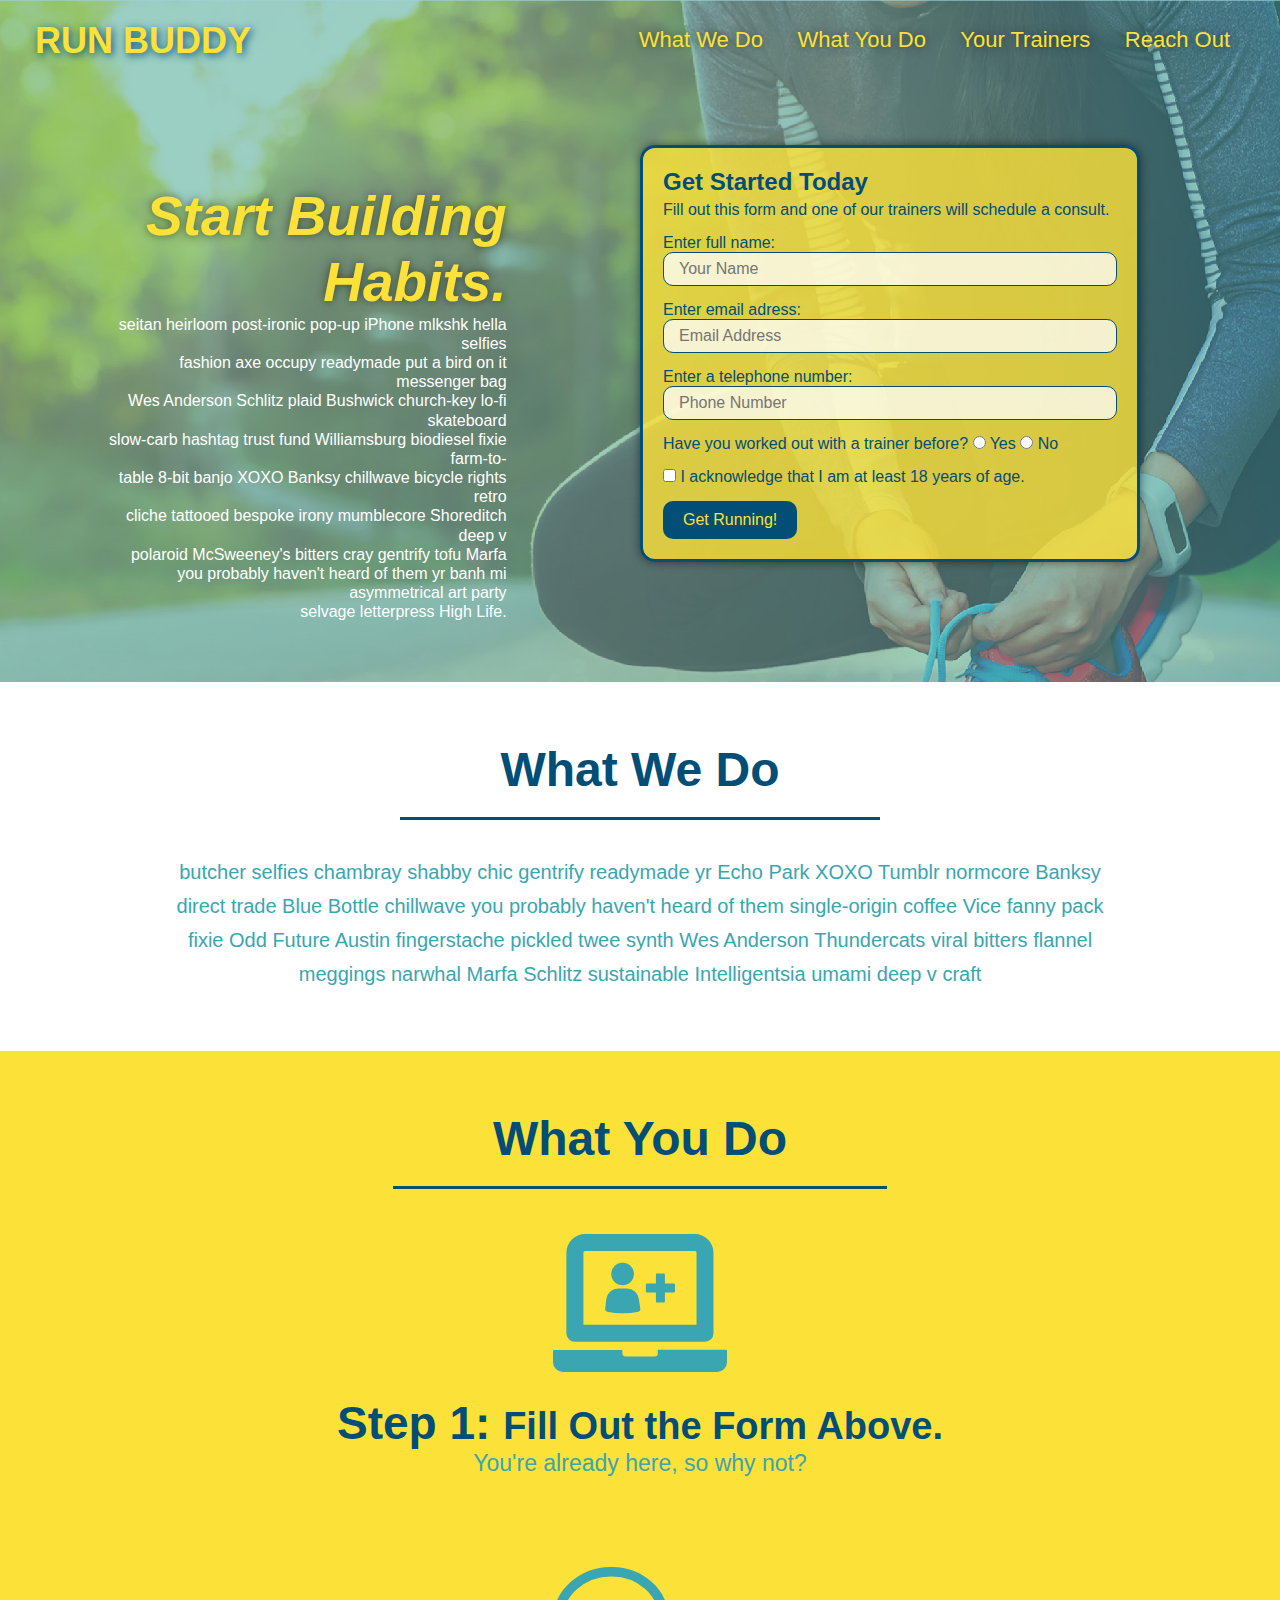
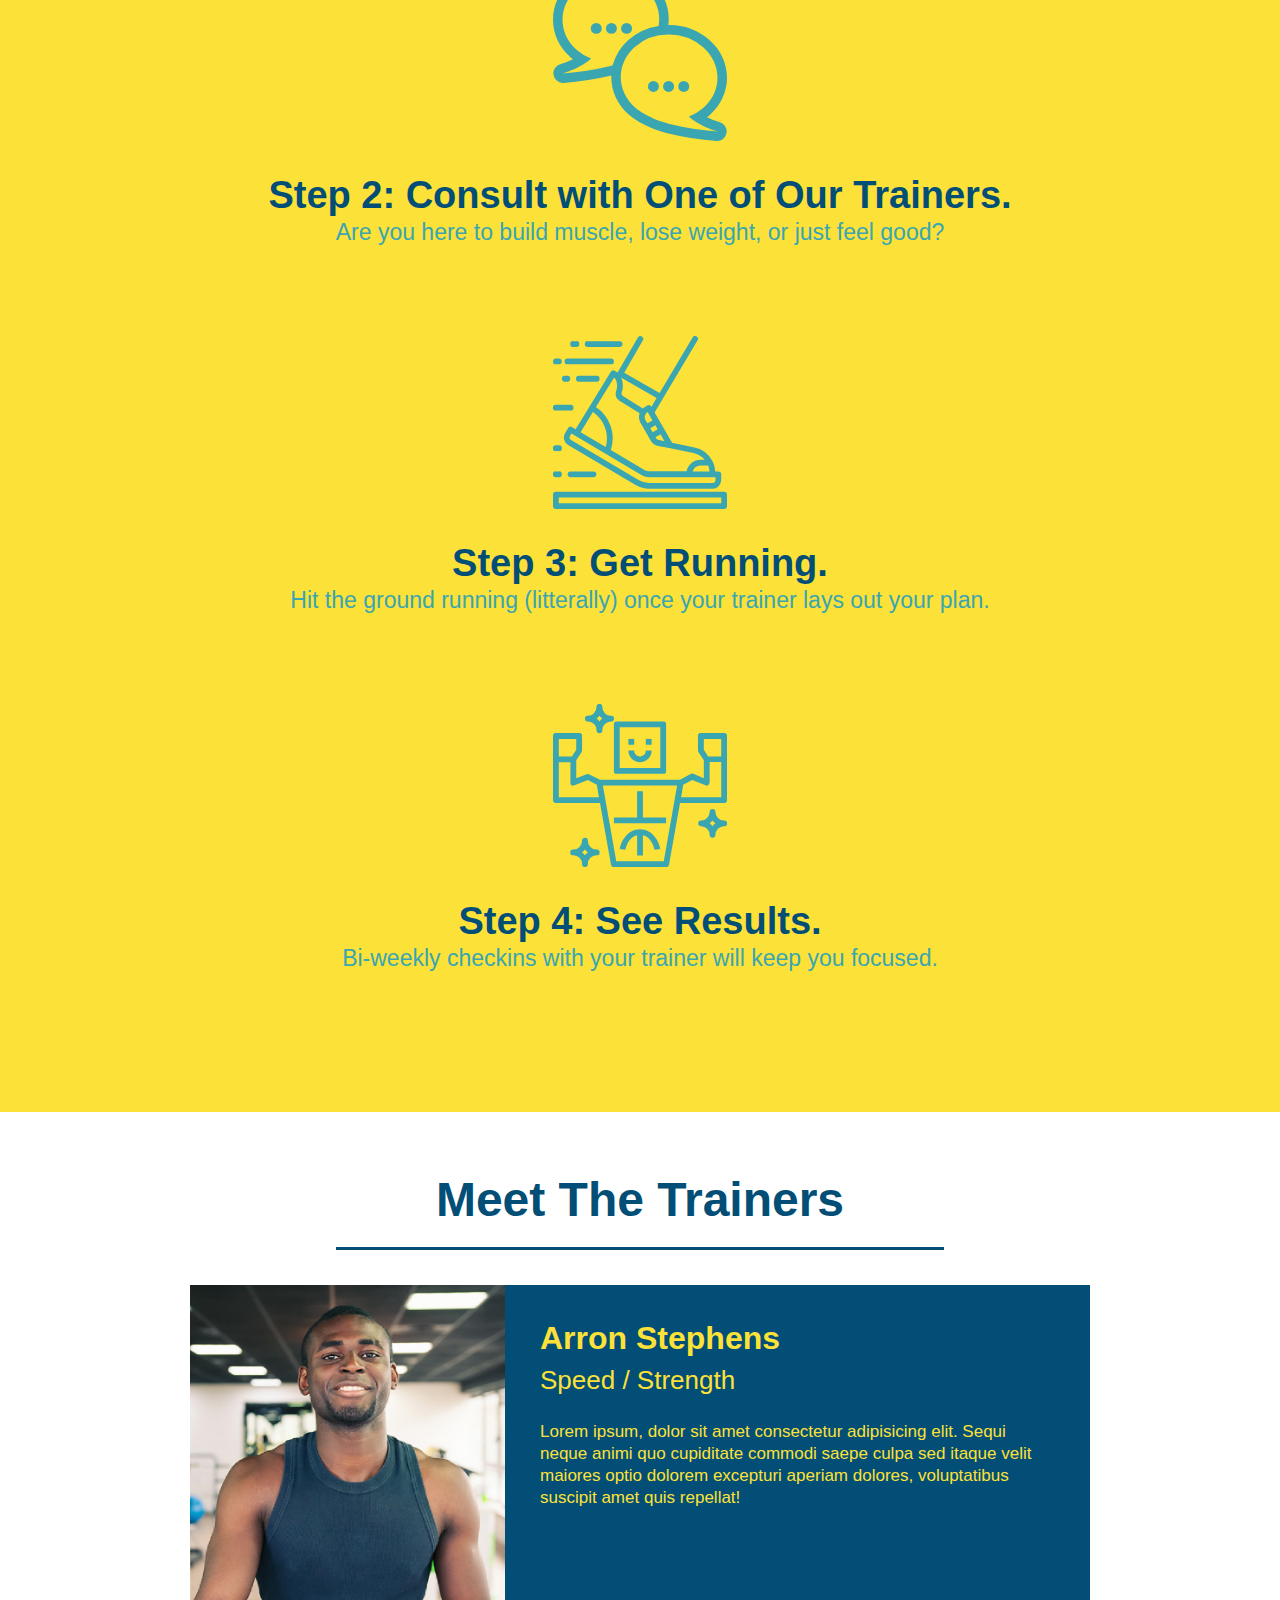
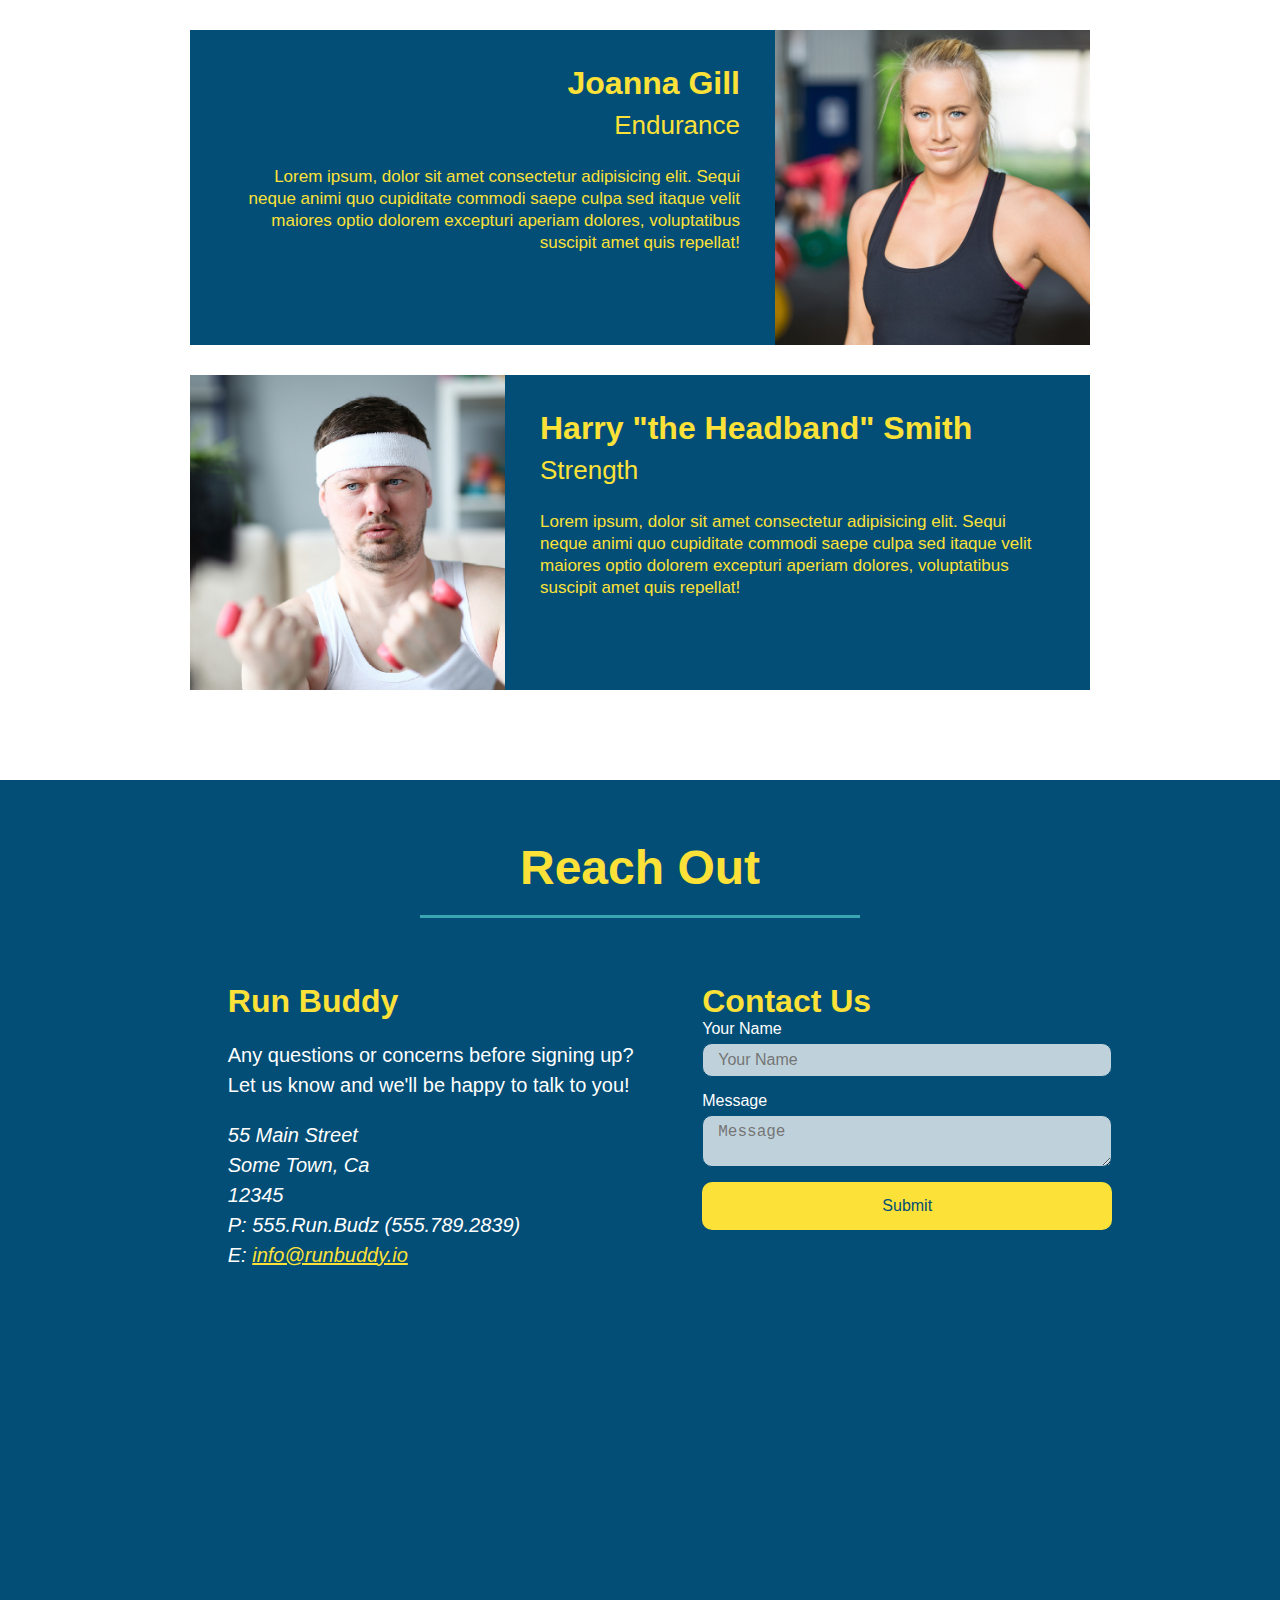
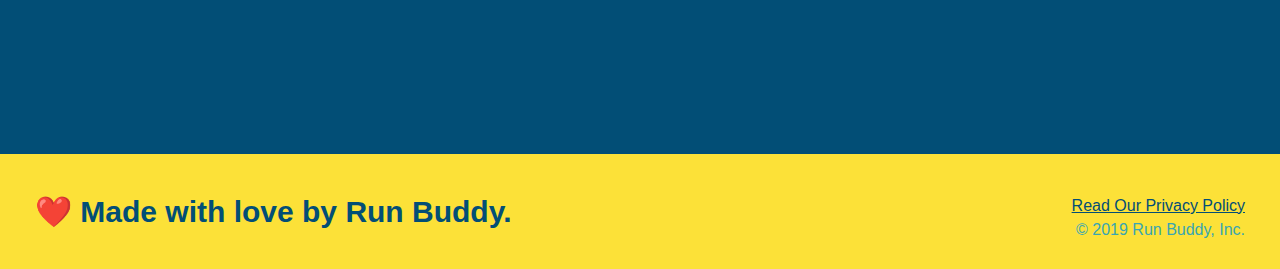
==== commit 2eccbe02: "trusting the process" ====
--- a/index.html
+++ b/index.html
@@ -87,10 +87,16 @@
 
         <!-- "what we do" section -->
         <section id="what-we-do" class="intro">
-            <h2 class="section-title primary-border">What We Do</h2>
-            <p>
-                butcher selfies chambray shabby chic gentrify readymade yr Echo Park XOXO Tumblr normcore Banksy direct trade Blue Bottle chillwave you probably haven't heard of them single-origin coffee Vice fanny pack fixie Odd Future Austin fingerstache pickled twee synth Wes Anderson Thundercats viral bitters flannel meggings narwhal Marfa Schlitz sustainable Intelligentsia umami deep v craft
-            </p>
+            <div class="flex-row">
+                <h2 class="section-title primary-border">
+                    What We Do
+                </h2>
+            </div>
+           <div class="flex-row"></div>
+                <p>
+                    butcher selfies chambray shabby chic gentrify readymade yr Echo Park XOXO Tumblr normcore Banksy direct trade Blue Bottle chillwave you probably haven't heard of them single-origin coffee Vice fanny pack fixie Odd Future Austin fingerstache pickled twee synth Wes Anderson Thundercats viral bitters flannel meggings narwhal Marfa Schlitz sustainable Intelligentsia umami deep v craft
+                </p>
+           </div>
         </section>
 
         <!-- "What you do" section-->
--- a/assets/css/style.css
+++ b/assets/css/style.css
@@ -11,12 +11,27 @@
 }
 
 /* apply styles to <header> */
+header {
+    padding: 20px 35px;
+    background-color: #39a6b2;
+    display: flex;
+    justify-content: space-between;
+    flex-wrap: wrap;
+    background-image: url("../images/hero-bg.jpg.jpg");
+    background-size: cover;
+    background-position: 80%;
+    background-attachment: fixed;
+    position: -webkit-sticky;
+    position: sticky;
+    top: 0;
+}
 
 header h1{
     font-weight: bold;
-    font-size: 36px;
     margin: 0;
     display: inline;
+    font-size: 36px;
+    text-shadow: 0 0 10px rgba(0, 0, 0, 0.5);
 }
 
 header a {
@@ -38,6 +53,14 @@
     padding: 10px 15px;
     font-weight: lighter;
     font-size: 22px;
+    text-shadow: 0 0 10px rgba(0, 0, 0, 0.5);
+}
+
+header nav ul li a:hover {
+    background: #fce138;
+    color: #024e76;
+    border-radius: 15px;
+    text-shadow: none;
 }
 
 footer {
@@ -68,28 +91,30 @@
     background-image: url("../images/hero-bg.jpg.jpg");
     height: 600px;
     background-size: cover;
-    background-position: center;
+    background-attachment: fixed;
+    background-position: 80%;
     position: relative;
     align-items: flex-start;
 }
 
 .hero-cta {
+    width: 35%;
     color: white;
     font-size: 16px;
     text-align: right;
-    margin: 15px 700px 0px 0;
+    margin: 3.5%;
     line-height: 1.2;
 }
 
 .hero-cta h2 {
     font-style: italic;
-    font-size: 36px;
-    text-shadow: 2px 2px 8px #024e76;
+    font-size: 55px;
+    text-shadow: 0 0 10px rgba(0, 0, 0, 0.5);
     color: #fce138;
 }
 
 .hero-form {
-    border-radius: 20px;
+    border-radius: 15px;
     border: 3px solid #024e76;
     background: rgb(252, 225, 56, 0.8);
     padding: 20px;
@@ -98,6 +123,7 @@
     position: absolute;
     bottom: 120px;
     right: 140px;
+    box-shadow: 0 0 10px rgba(0, 0, 0, 0.5);
 }
 
 .hero-form h3 {
@@ -118,6 +144,12 @@
     color: #024e76;
     width: 100%;
     margin-bottom: 15px;
+    background-color: rgba(255,255,255, 0.75);
+}
+
+.form-input:focus {
+    background-color: rgba(255,255,255, 1);
+    outline: none;
 }
 
 .hero-form label {
@@ -125,12 +157,16 @@
 }
 
 .hero-form button {
-    border-radius: 10px;
     color: #fce138;
     background-color: #024e76;
     border: none;
     padding: 10px 20px;
     font-size: 16px;
+    border-radius: 10px;
+}
+
+.hero-form button:hover {
+    background-color: #39a6b2;  
 }
 
 .intro {
@@ -149,6 +185,22 @@
 .steps {
     text-align: center;
     background: #fce138;
+}
+
+.step {
+    margin: 50px auto;
+    padding-bottom: 50px;
+    width: 80%;
+    border-bottom: 1px solid #39a6b2;
+    display: flex;
+    flex-wrap: wrap;
+    align-items: center;
+    justify-content: space-between;
+}
+
+.step:last-child {
+    border-bottom: none;
+    border-bottom: none;
 }
 
 .section-title {
@@ -286,6 +338,40 @@
     
 }
 
+.contact-form input, .contact-form textarea {
+    border: 1px solid #024e76;
+    display: block;
+    padding: 7px 15px;
+    font-size: 16px;
+    color: #024e76;
+    width: 100%;
+    margin-bottom: 15px;
+    margin-top: 5px;
+    border-radius: 10px;
+    background-color: rgba(255,255,255, 0.75);
+}
+
+.contact-form input:focus, .contact-form textarea:focus {
+    background-color: rgba(255,255,255, 1);
+    outline: none;
+}
+
+.contact-form button {
+    width: 100%;
+    border: none;
+    background: #fce138;
+    color: #024e76;
+    text-align: center;
+    padding: 15px 0;
+    font-size: 16px;
+    border-radius: 10px;
+}
+
+.contact-form button:hover {
+    color: #fce138;
+    background: #39a6b2;
+}
+
 .contact-info a {
     color: #fce138;
 }
@@ -309,6 +395,7 @@
     header {
         padding-bottom: 0;
         justify-content: center;
+        position: relative;
     }
 
     header h1 {
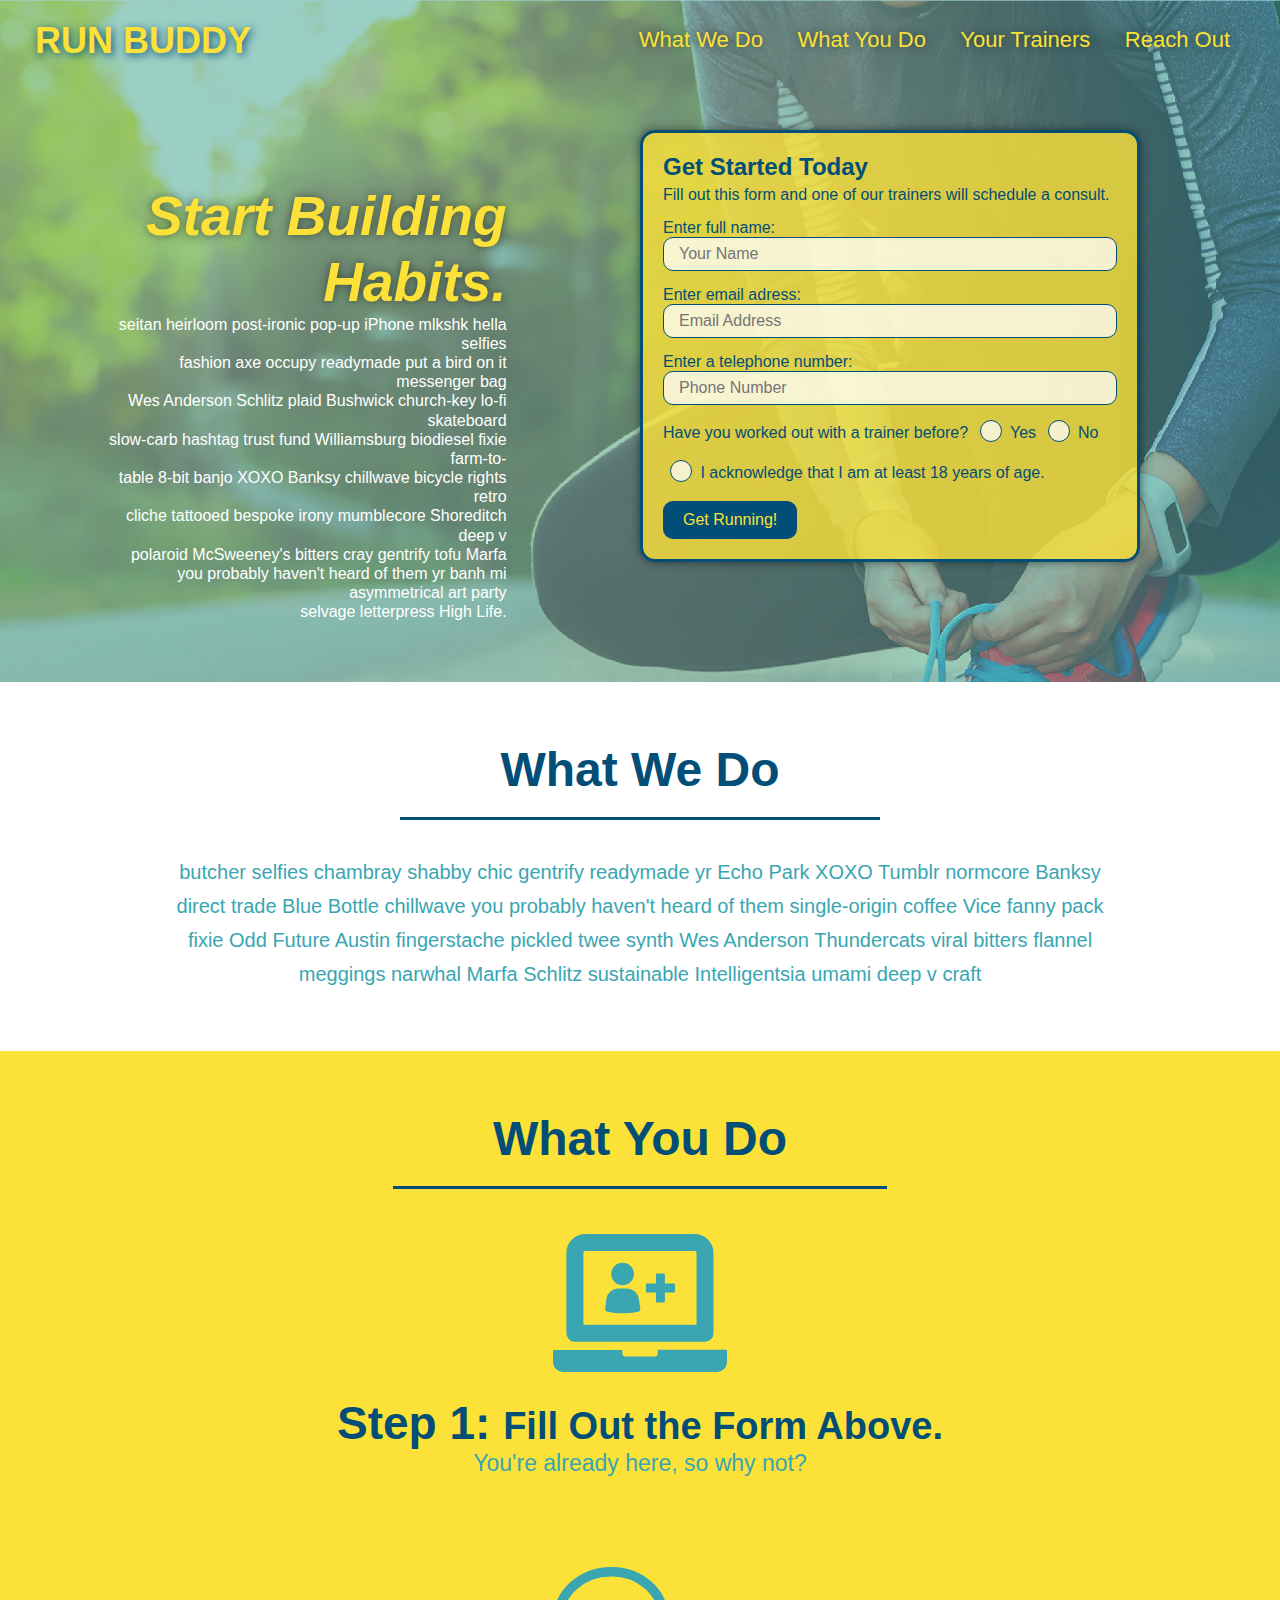
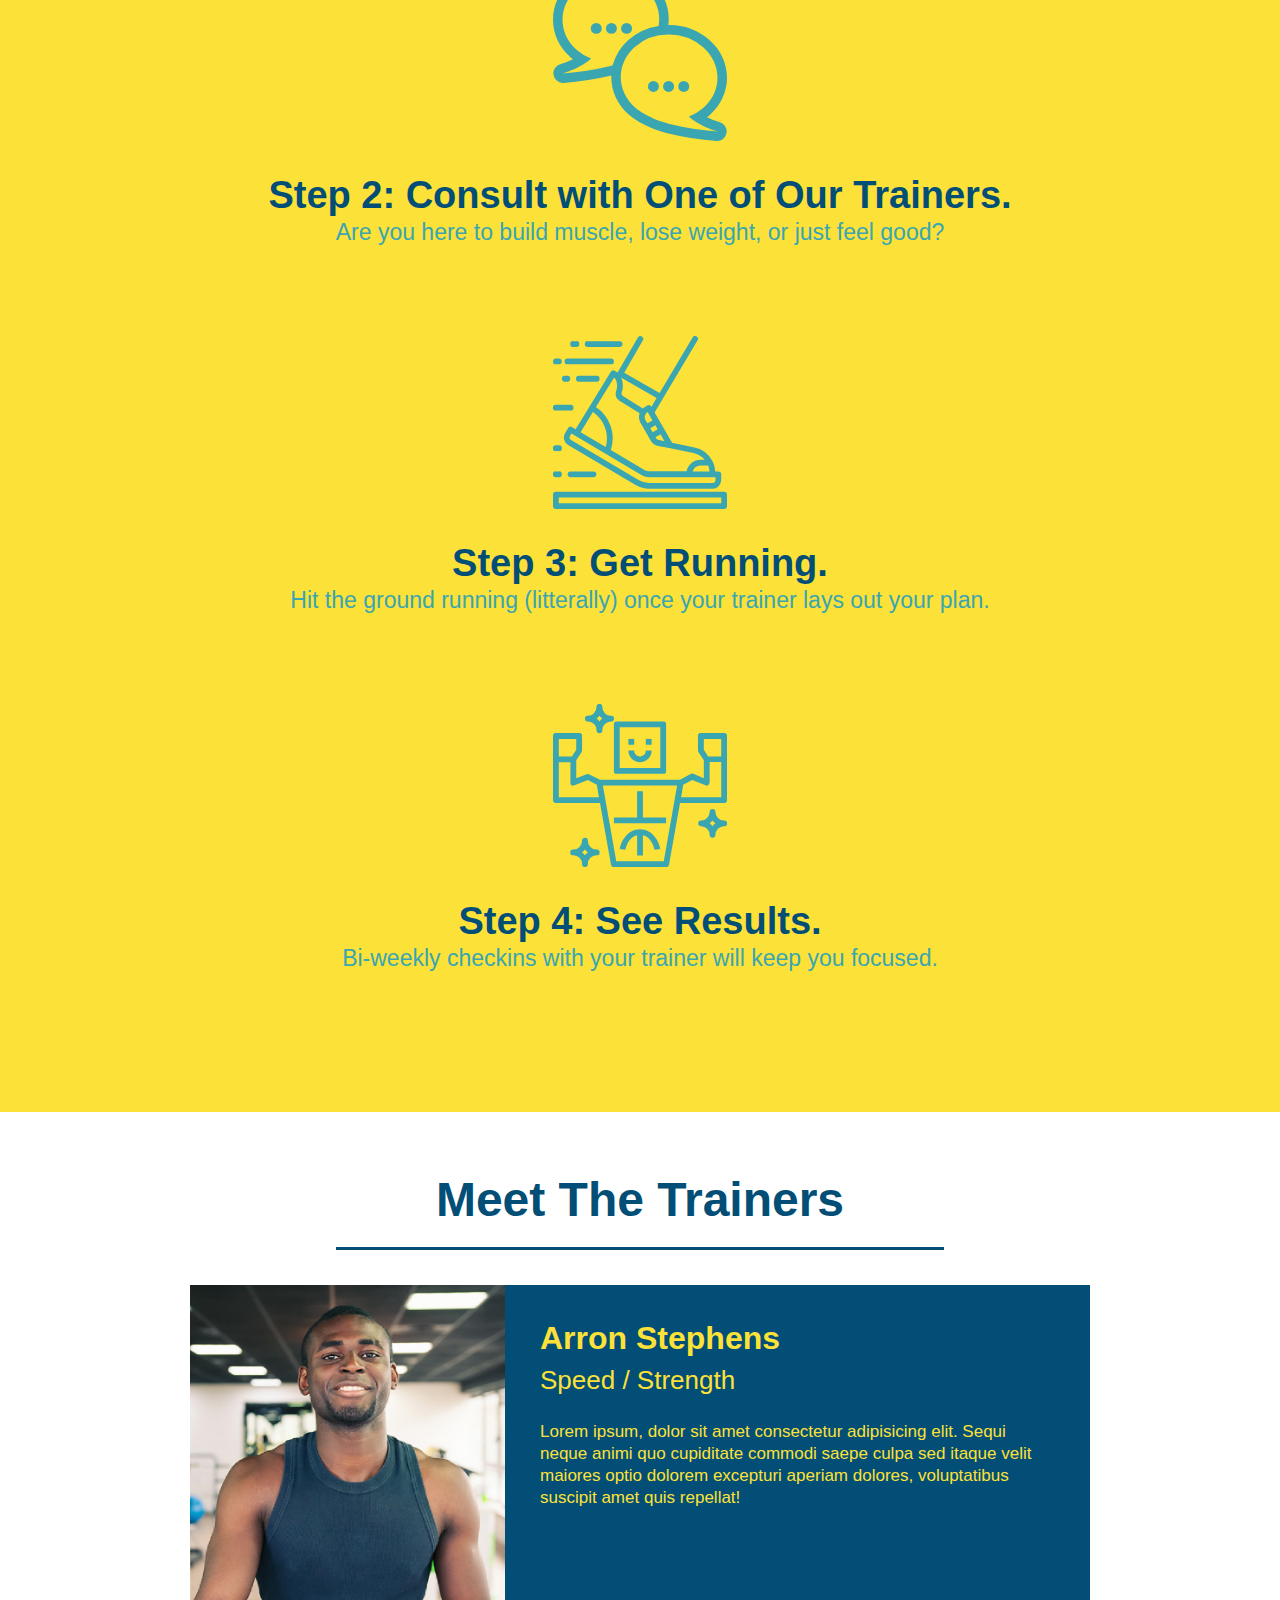
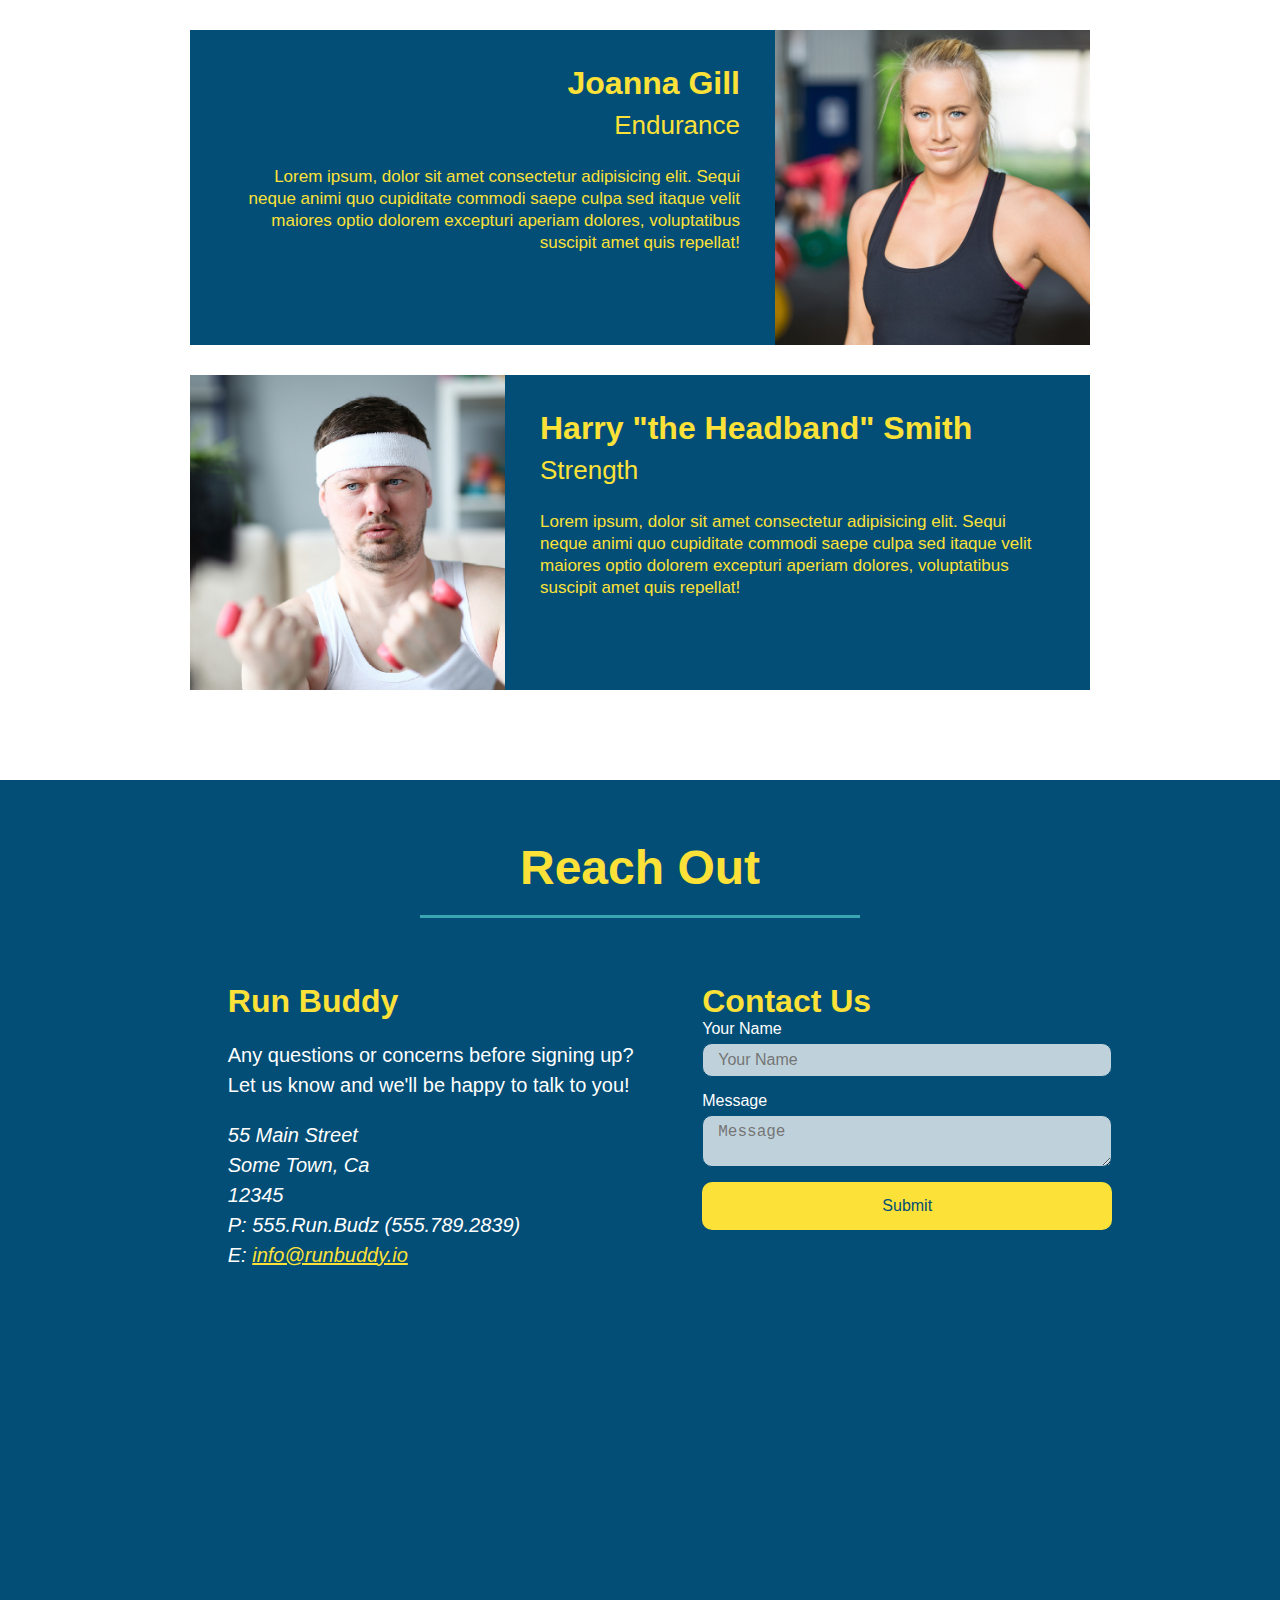
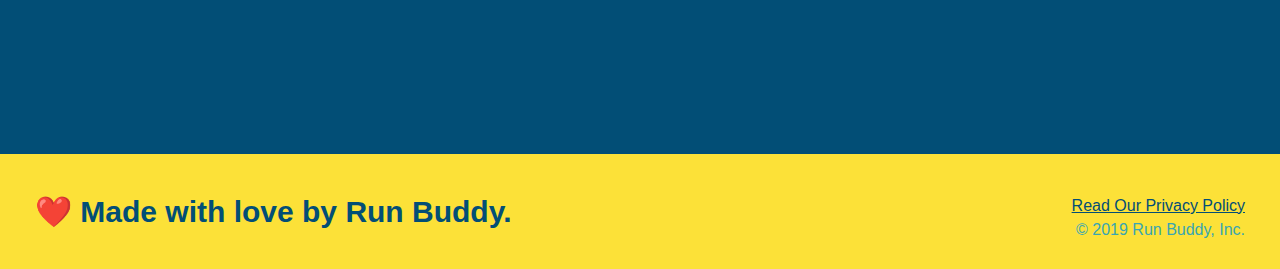
==== commit 4f1c26ac: "final css touches" ====
--- a/index.html
+++ b/index.html
@@ -65,18 +65,23 @@
                 <!-- Radio Button code -->
                 <p>
                     Have you worked out with a trainer before?
+                <span class="radio-wrapper">
                     <input type="radio" name="trainer-confirm" id="trainer-yes" />
                     <label for="trainer-yes">Yes</label>
-                   
+                </span>
+                <span class="radio-wrapper">
                     <input type="radio" name="trainer-confirm" id="trainer-no" />
                     <label for="trainer-no">No</label>
+                </span>
                 </p>
                 <!-- enter code for checkbox -->
                 <p>
+                <span class="radio-wrapper">
                     <input type="checkbox" name="of-age" id="18-yes" />
                     <label for="checkbox" >
                         I acknowledge that I am at least 18 years of age.
                     </label>
+                </span>
                 </p>
                 <button type="submit">
                     Get Running!
--- a/assets/css/style.css
+++ b/assets/css/style.css
@@ -1,3 +1,9 @@
+:root {
+    --primary-color: #fce138;
+    --secondary-color: #024e76;
+    --tertiary-color: #39a6b2;
+}
+
 * {
     margin: 0;
     padding: 0;
@@ -24,6 +30,7 @@
     position: -webkit-sticky;
     position: sticky;
     top: 0;
+    z-index: 9999;
 }
 
 header h1{
@@ -165,6 +172,66 @@
     border-radius: 10px;
 }
 
+.checkbox-wrapper input, .radio-wrapper input {
+    opacity: 0;
+}
+
+.checkbox-wrapper label, .radio-wrapper label {
+    position: relative;
+    left: 10px;
+    margin: 10px;
+    line-height: 1.6;
+}
+
+.checkbox-wrapper label::before, .radio-wrapper label::before {
+    content: "";
+    height: 20px;
+    width: 20px;
+    background: rgba(255, 255, 255, 0.75);  
+    border: 1px solid #024e76;  
+    position: absolute;
+    top: -4px;
+    left: -30px;
+}
+
+.radio-wrapper label::before {
+    border-radius: 50%;
+}
+
+.radio-wrapper label::after {
+    content: "";
+    width: 20px;
+    height: 20px;
+    border-radius: 50%;
+    background: #024e76;
+    position: absolute;
+    left: -29px;
+    top: -3px;
+    background-image: radial-gradient(circle, #39a6b2, #024e76);
+}
+  
+.checkbox-wrapper label::after {
+    content: "";
+    height: 6px;
+    width: 14px;
+    border-left: 2px solid #024e76;
+    border-bottom: 2px solid #024e76;
+    position: absolute;
+    left: -26px;
+    top: 1px;
+    transform: rotate(-58deg);
+}
+
+.checkbox-wrapper input + label::after, 
+.radio-wrapper input + label::after {
+  content: none;
+}
+
+.checkbox-wrapper input:checked + label::after, 
+.radio-wrapper input:checked + label::after {
+  content: "";
+}
+
 .hero-form button:hover {
     background-color: #39a6b2;  
 }
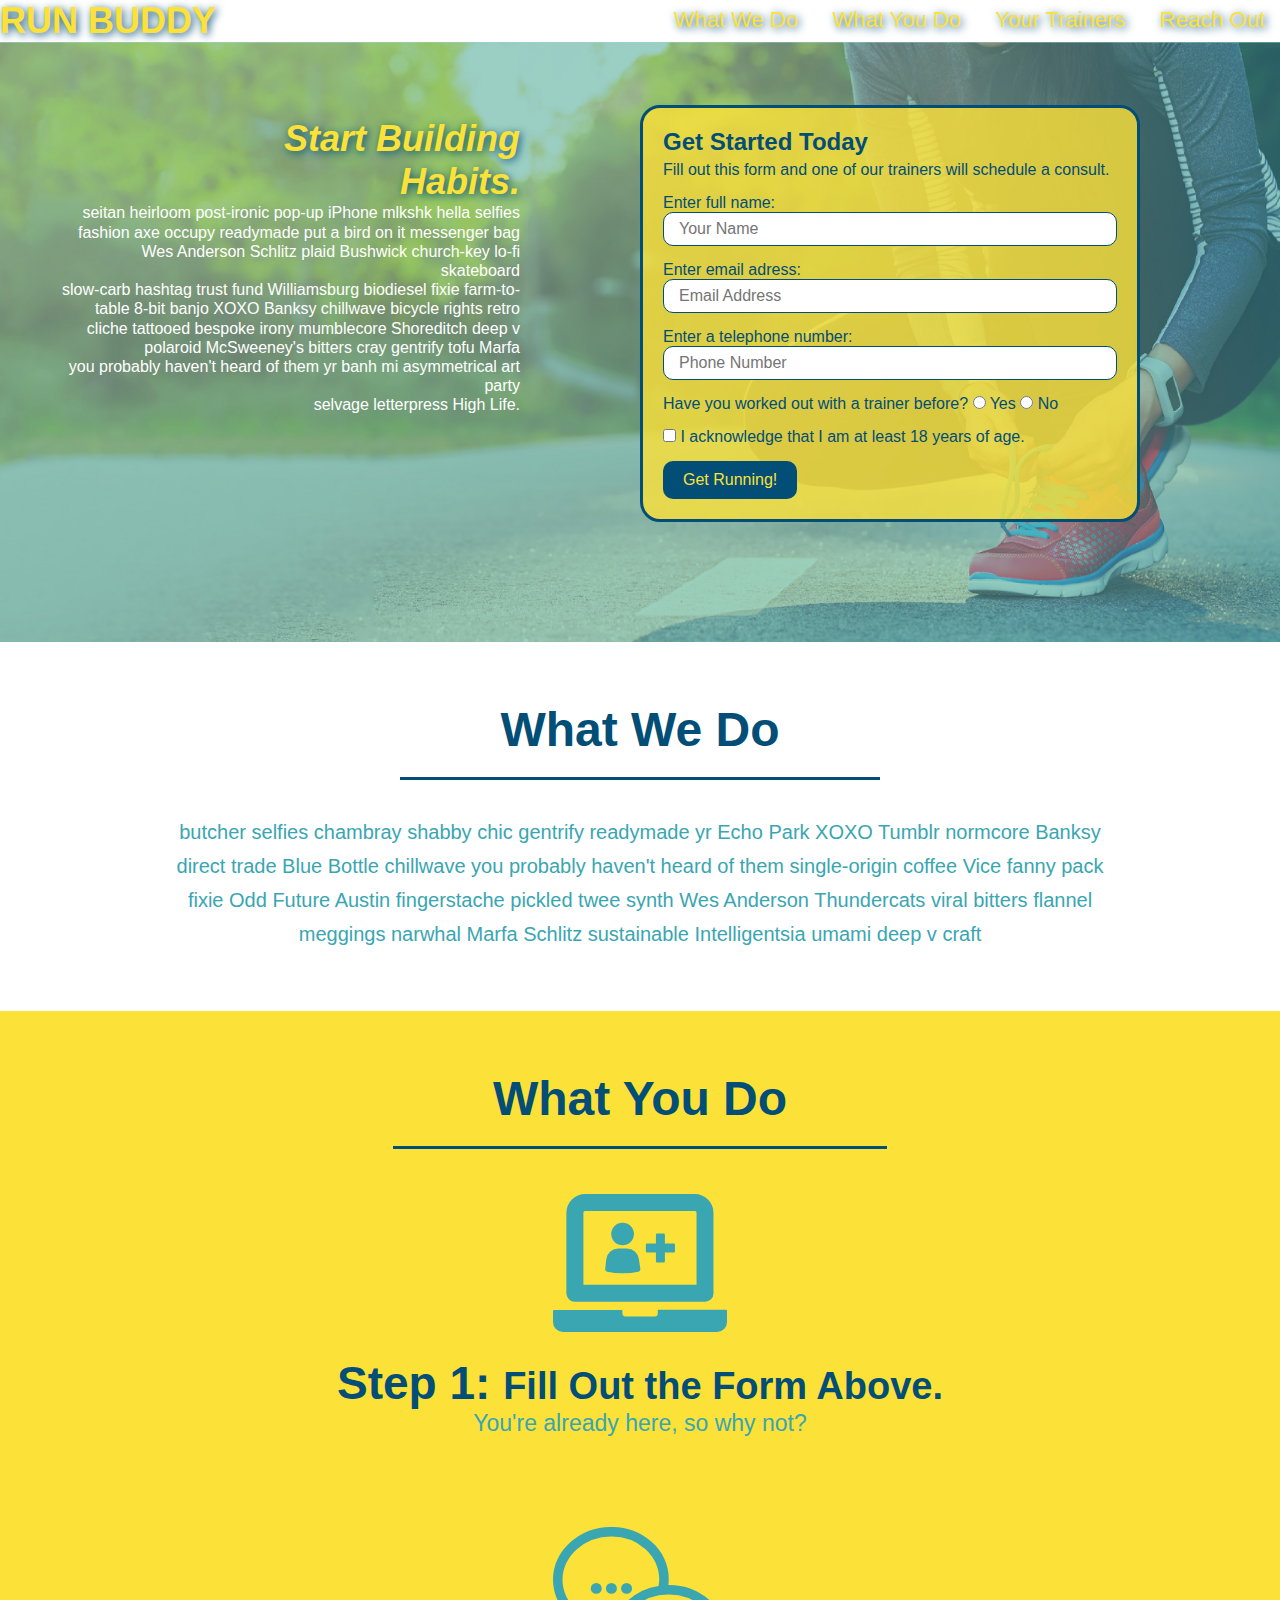
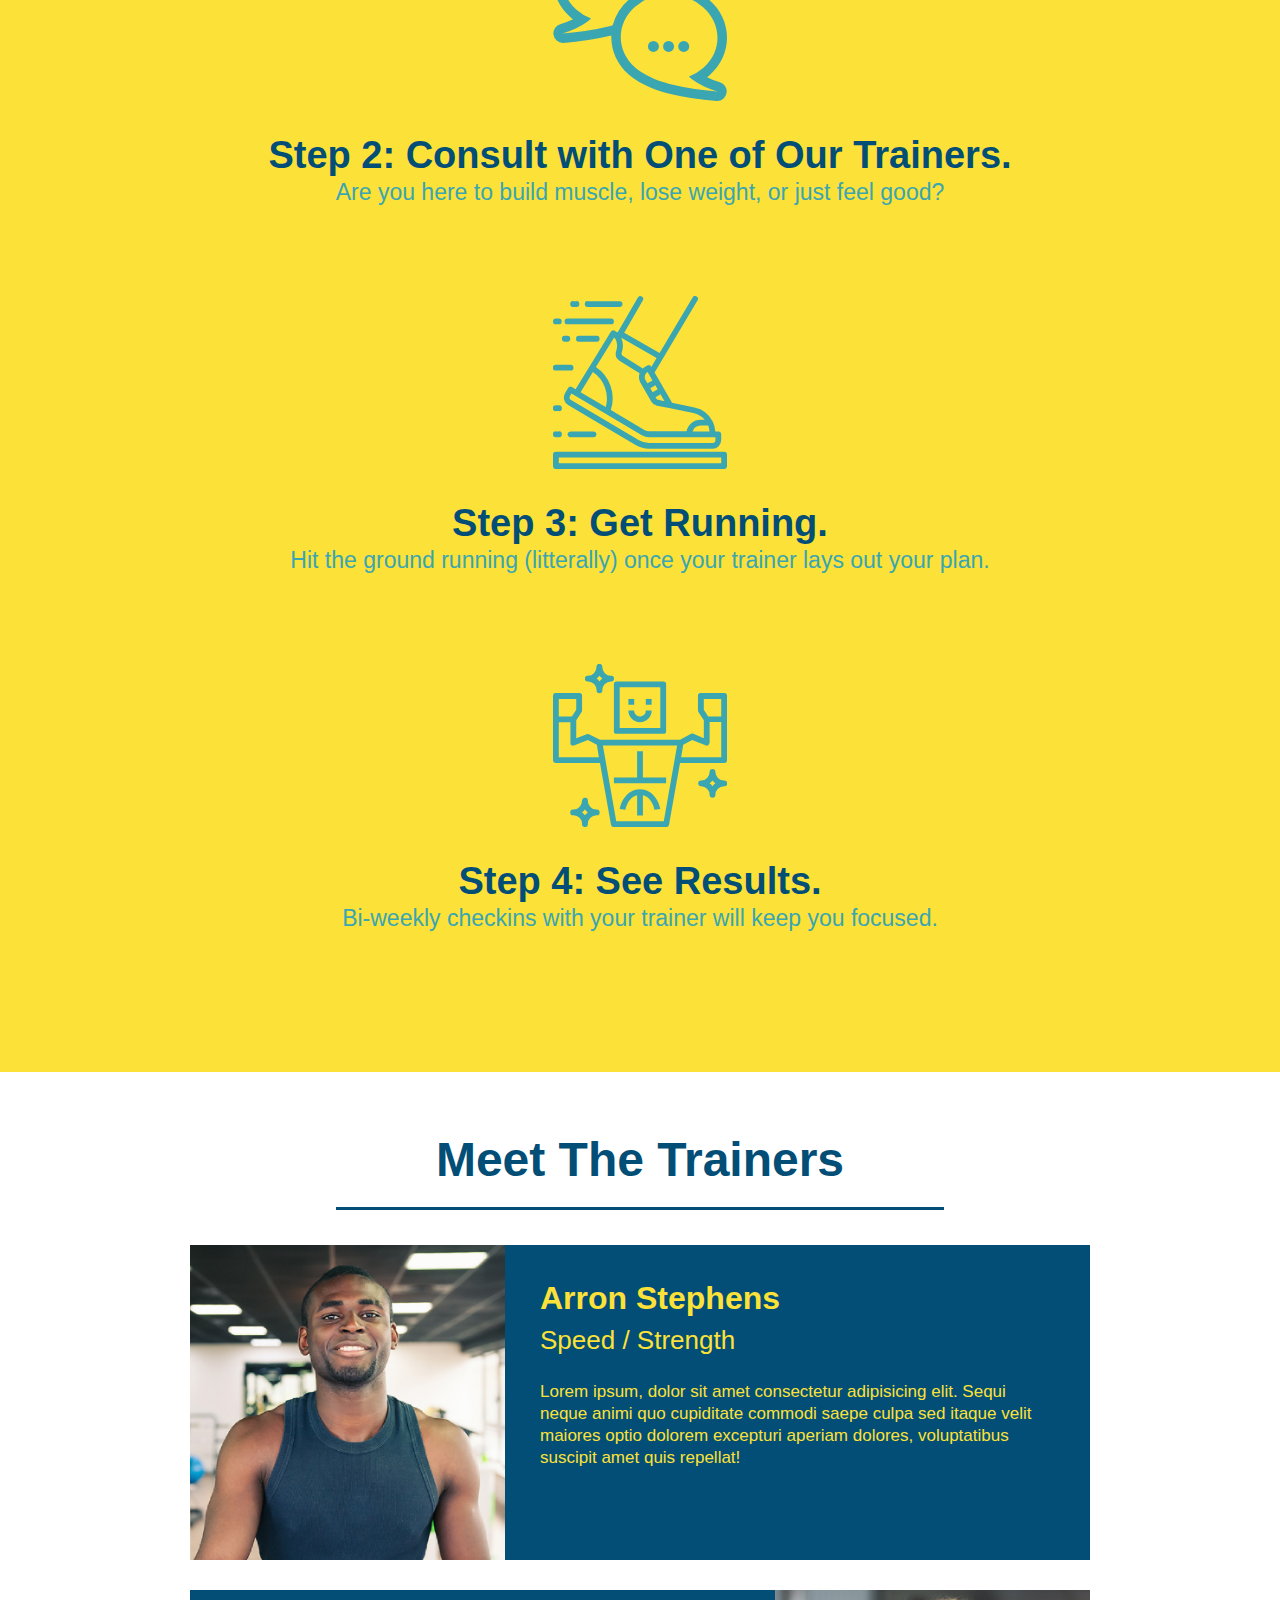
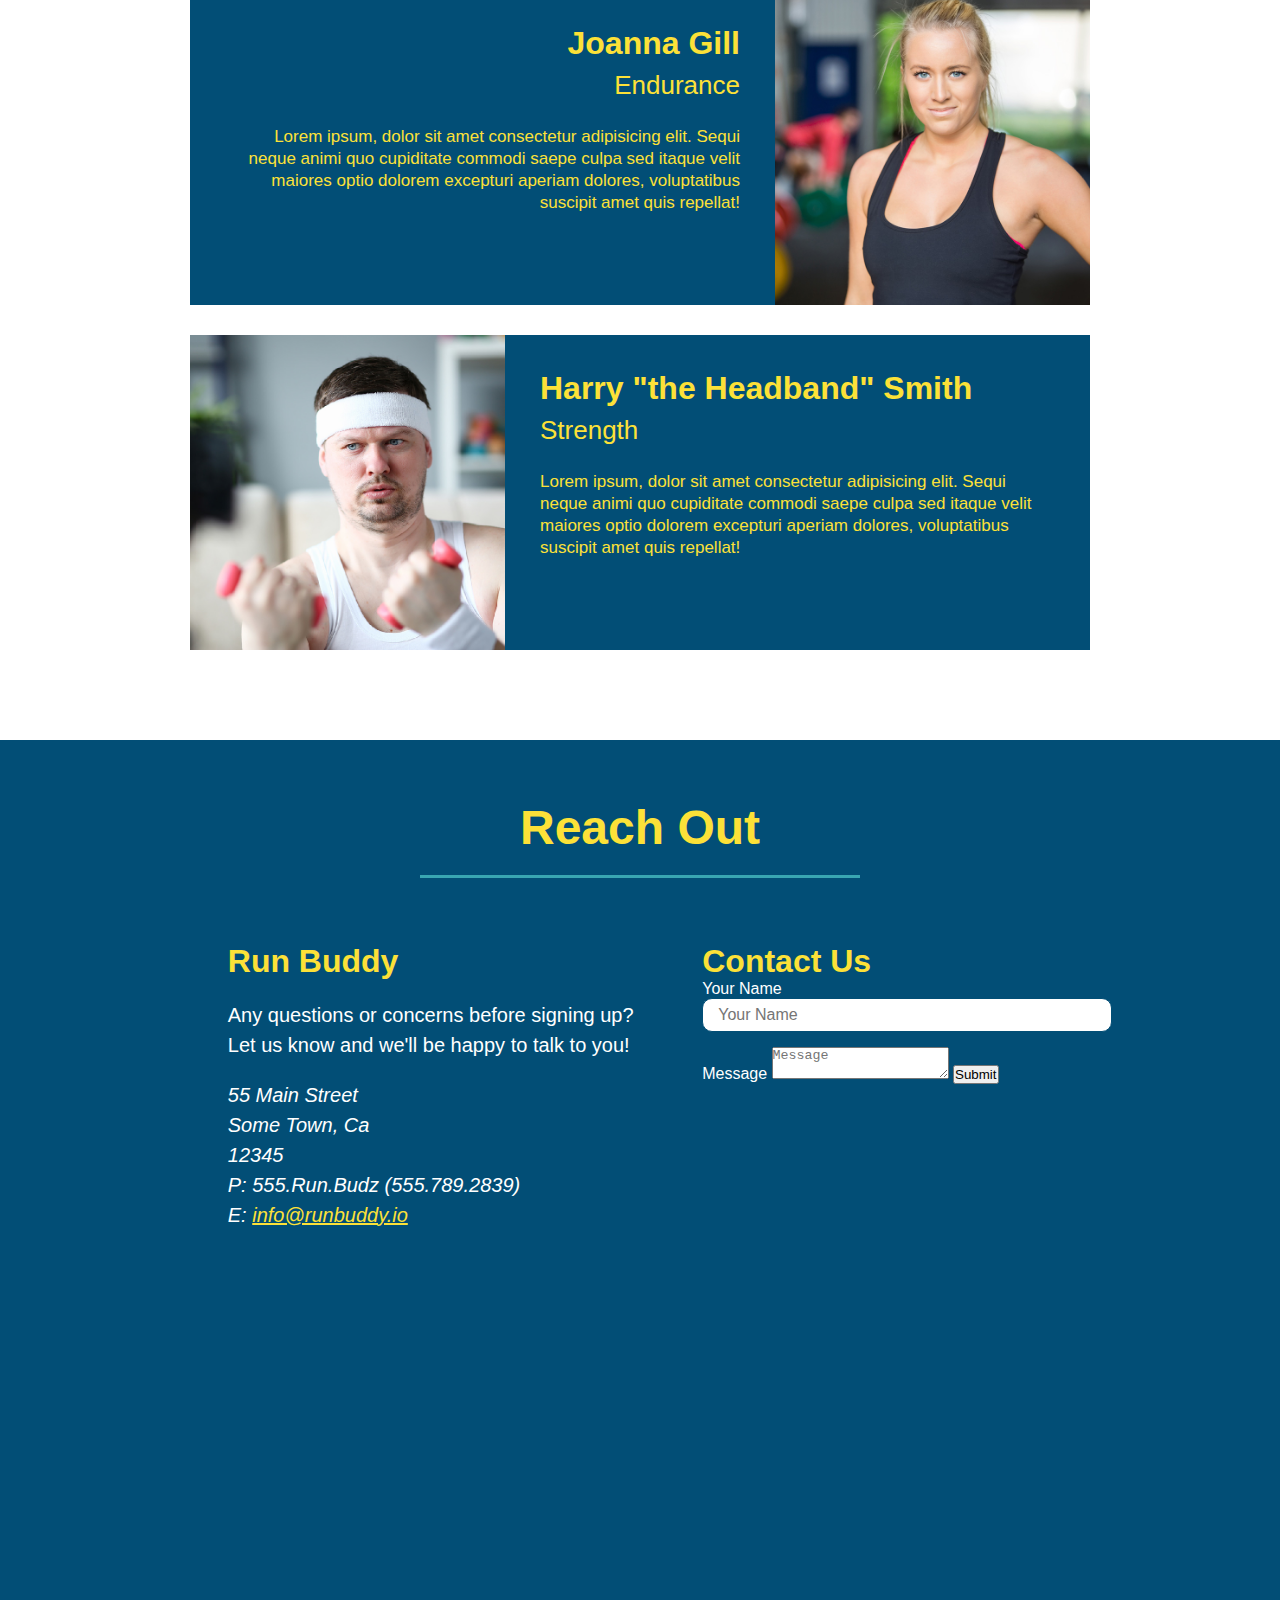
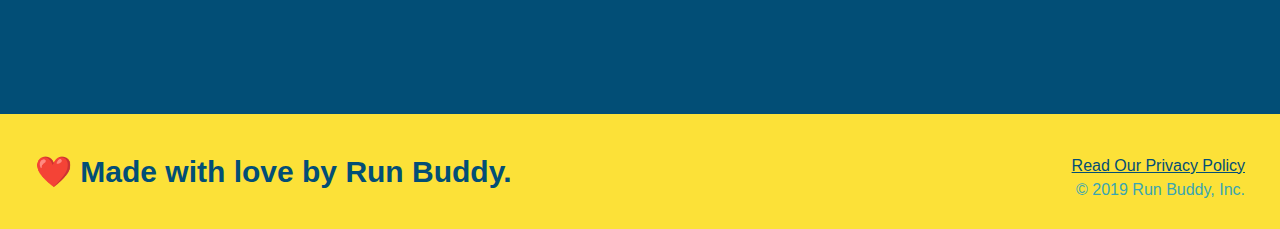
==== commit 92c4bd47: "Merge e795a1e00b4e87ad0a25b23202ed1e7763697986 into 2c6f3a7984d17743444cca2cd8a33fc7c18c00c3" ====
--- a/index.html
+++ b/index.html
@@ -1,5 +1,5 @@
 <!DOCTYPE html>
-<html hang="en">
+<html lang="en">
     <head>
         <meta charset="UTF-8" />
         <meta name="viewport" content="width=device-width, initial-scale=1.0" />
@@ -65,23 +65,18 @@
                 <!-- Radio Button code -->
                 <p>
                     Have you worked out with a trainer before?
-                <span class="radio-wrapper">
                     <input type="radio" name="trainer-confirm" id="trainer-yes" />
                     <label for="trainer-yes">Yes</label>
-                </span>
-                <span class="radio-wrapper">
+                   
                     <input type="radio" name="trainer-confirm" id="trainer-no" />
                     <label for="trainer-no">No</label>
-                </span>
                 </p>
                 <!-- enter code for checkbox -->
                 <p>
-                <span class="radio-wrapper">
                     <input type="checkbox" name="of-age" id="18-yes" />
                     <label for="checkbox" >
                         I acknowledge that I am at least 18 years of age.
                     </label>
-                </span>
                 </p>
                 <button type="submit">
                     Get Running!
@@ -92,16 +87,10 @@
 
         <!-- "what we do" section -->
         <section id="what-we-do" class="intro">
-            <div class="flex-row">
-                <h2 class="section-title primary-border">
-                    What We Do
-                </h2>
-            </div>
-           <div class="flex-row"></div>
-                <p>
-                    butcher selfies chambray shabby chic gentrify readymade yr Echo Park XOXO Tumblr normcore Banksy direct trade Blue Bottle chillwave you probably haven't heard of them single-origin coffee Vice fanny pack fixie Odd Future Austin fingerstache pickled twee synth Wes Anderson Thundercats viral bitters flannel meggings narwhal Marfa Schlitz sustainable Intelligentsia umami deep v craft
-                </p>
-           </div>
+            <h2 class="section-title primary-border">What We Do</h2>
+            <p>
+                butcher selfies chambray shabby chic gentrify readymade yr Echo Park XOXO Tumblr normcore Banksy direct trade Blue Bottle chillwave you probably haven't heard of them single-origin coffee Vice fanny pack fixie Odd Future Austin fingerstache pickled twee synth Wes Anderson Thundercats viral bitters flannel meggings narwhal Marfa Schlitz sustainable Intelligentsia umami deep v craft
+            </p>
         </section>
 
         <!-- "What you do" section-->
--- a/assets/css/style.css
+++ b/assets/css/style.css
@@ -1,9 +1,3 @@
-:root {
-    --primary-color: #fce138;
-    --secondary-color: #024e76;
-    --tertiary-color: #39a6b2;
-}
-
 * {
     margin: 0;
     padding: 0;
@@ -17,28 +11,12 @@
 }
 
 /* apply styles to <header> */
-header {
-    padding: 20px 35px;
-    background-color: #39a6b2;
-    display: flex;
-    justify-content: space-between;
-    flex-wrap: wrap;
-    background-image: url("../images/hero-bg.jpg.jpg");
-    background-size: cover;
-    background-position: 80%;
-    background-attachment: fixed;
-    position: -webkit-sticky;
-    position: sticky;
-    top: 0;
-    z-index: 9999;
-}
 
 header h1{
     font-weight: bold;
+    font-size: 36px;
     margin: 0;
     display: inline;
-    font-size: 36px;
-    text-shadow: 0 0 10px rgba(0, 0, 0, 0.5);
 }
 
 header a {
@@ -60,14 +38,6 @@
     padding: 10px 15px;
     font-weight: lighter;
     font-size: 22px;
-    text-shadow: 0 0 10px rgba(0, 0, 0, 0.5);
-}
-
-header nav ul li a:hover {
-    background: #fce138;
-    color: #024e76;
-    border-radius: 15px;
-    text-shadow: none;
 }
 
 footer {
@@ -98,30 +68,28 @@
     background-image: url("../images/hero-bg.jpg.jpg");
     height: 600px;
     background-size: cover;
-    background-attachment: fixed;
-    background-position: 80%;
+    background-position: center;
     position: relative;
     align-items: flex-start;
 }
 
 .hero-cta {
-    width: 35%;
     color: white;
     font-size: 16px;
     text-align: right;
-    margin: 3.5%;
+    margin: 15px 700px 0px 0;
     line-height: 1.2;
 }
 
 .hero-cta h2 {
     font-style: italic;
-    font-size: 55px;
-    text-shadow: 0 0 10px rgba(0, 0, 0, 0.5);
+    font-size: 36px;
+    text-shadow: 2px 2px 8px #024e76;
     color: #fce138;
 }
 
 .hero-form {
-    border-radius: 15px;
+    border-radius: 20px;
     border: 3px solid #024e76;
     background: rgb(252, 225, 56, 0.8);
     padding: 20px;
@@ -130,7 +98,6 @@
     position: absolute;
     bottom: 120px;
     right: 140px;
-    box-shadow: 0 0 10px rgba(0, 0, 0, 0.5);
 }
 
 .hero-form h3 {
@@ -151,12 +118,6 @@
     color: #024e76;
     width: 100%;
     margin-bottom: 15px;
-    background-color: rgba(255,255,255, 0.75);
-}
-
-.form-input:focus {
-    background-color: rgba(255,255,255, 1);
-    outline: none;
 }
 
 .hero-form label {
@@ -164,76 +125,12 @@
 }
 
 .hero-form button {
+    border-radius: 10px;
     color: #fce138;
     background-color: #024e76;
     border: none;
     padding: 10px 20px;
     font-size: 16px;
-    border-radius: 10px;
-}
-
-.checkbox-wrapper input, .radio-wrapper input {
-    opacity: 0;
-}
-
-.checkbox-wrapper label, .radio-wrapper label {
-    position: relative;
-    left: 10px;
-    margin: 10px;
-    line-height: 1.6;
-}
-
-.checkbox-wrapper label::before, .radio-wrapper label::before {
-    content: "";
-    height: 20px;
-    width: 20px;
-    background: rgba(255, 255, 255, 0.75);  
-    border: 1px solid #024e76;  
-    position: absolute;
-    top: -4px;
-    left: -30px;
-}
-
-.radio-wrapper label::before {
-    border-radius: 50%;
-}
-
-.radio-wrapper label::after {
-    content: "";
-    width: 20px;
-    height: 20px;
-    border-radius: 50%;
-    background: #024e76;
-    position: absolute;
-    left: -29px;
-    top: -3px;
-    background-image: radial-gradient(circle, #39a6b2, #024e76);
-}
-  
-.checkbox-wrapper label::after {
-    content: "";
-    height: 6px;
-    width: 14px;
-    border-left: 2px solid #024e76;
-    border-bottom: 2px solid #024e76;
-    position: absolute;
-    left: -26px;
-    top: 1px;
-    transform: rotate(-58deg);
-}
-
-.checkbox-wrapper input + label::after, 
-.radio-wrapper input + label::after {
-  content: none;
-}
-
-.checkbox-wrapper input:checked + label::after, 
-.radio-wrapper input:checked + label::after {
-  content: "";
-}
-
-.hero-form button:hover {
-    background-color: #39a6b2;  
 }
 
 .intro {
@@ -252,22 +149,6 @@
 .steps {
     text-align: center;
     background: #fce138;
-}
-
-.step {
-    margin: 50px auto;
-    padding-bottom: 50px;
-    width: 80%;
-    border-bottom: 1px solid #39a6b2;
-    display: flex;
-    flex-wrap: wrap;
-    align-items: center;
-    justify-content: space-between;
-}
-
-.step:last-child {
-    border-bottom: none;
-    border-bottom: none;
 }
 
 .section-title {
@@ -405,40 +286,6 @@
     
 }
 
-.contact-form input, .contact-form textarea {
-    border: 1px solid #024e76;
-    display: block;
-    padding: 7px 15px;
-    font-size: 16px;
-    color: #024e76;
-    width: 100%;
-    margin-bottom: 15px;
-    margin-top: 5px;
-    border-radius: 10px;
-    background-color: rgba(255,255,255, 0.75);
-}
-
-.contact-form input:focus, .contact-form textarea:focus {
-    background-color: rgba(255,255,255, 1);
-    outline: none;
-}
-
-.contact-form button {
-    width: 100%;
-    border: none;
-    background: #fce138;
-    color: #024e76;
-    text-align: center;
-    padding: 15px 0;
-    font-size: 16px;
-    border-radius: 10px;
-}
-
-.contact-form button:hover {
-    color: #fce138;
-    background: #39a6b2;
-}
-
 .contact-info a {
     color: #fce138;
 }
@@ -462,7 +309,6 @@
     header {
         padding-bottom: 0;
         justify-content: center;
-        position: relative;
     }
 
     header h1 {
